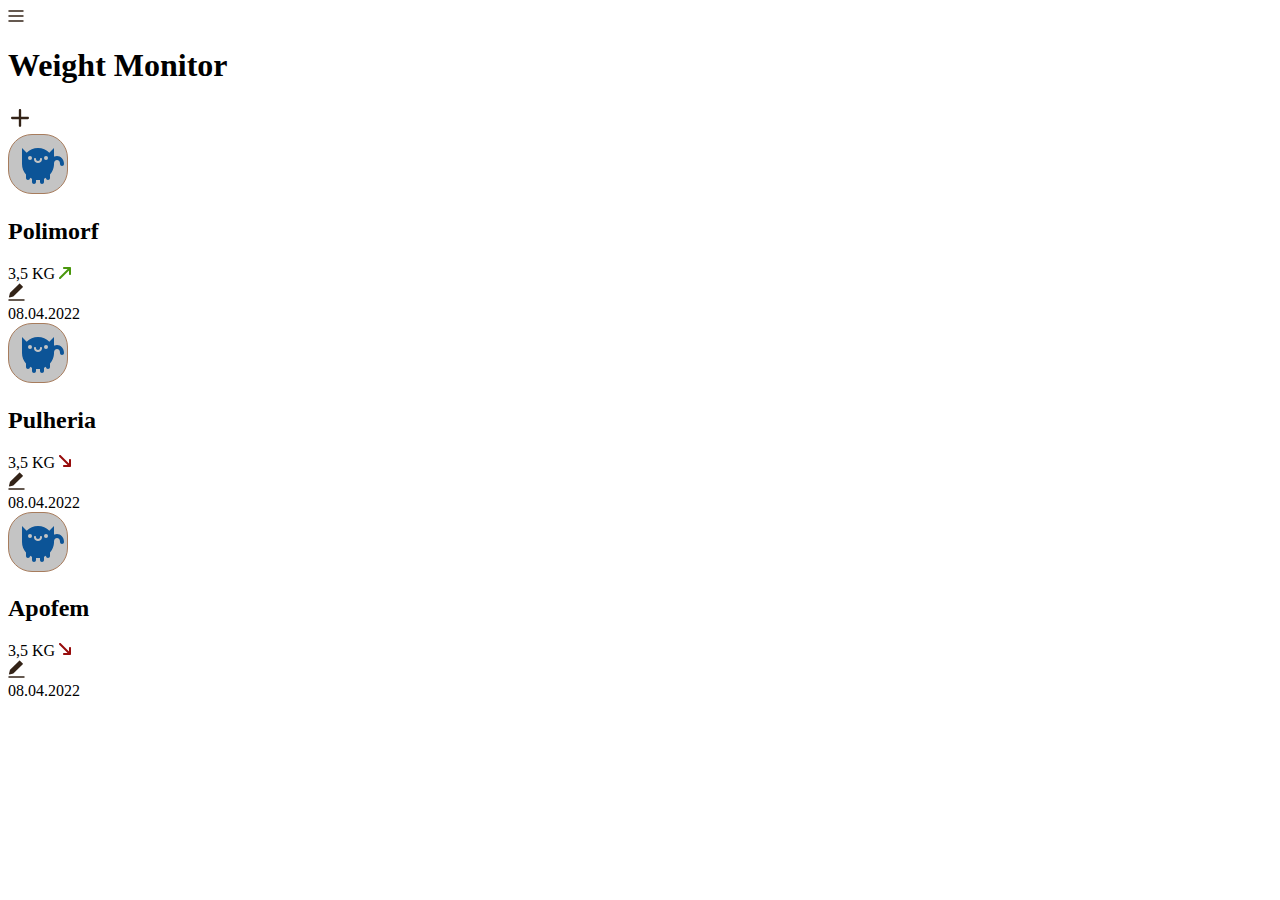
==== index.html @ dd125ac2 "Add files via upload" ====
<!doctype html>
<html lang="en">
<head>
    <meta charset="UTF-8">
    <meta name="viewport"
          content="width=device-width, user-scalable=no, initial-scale=1.0, maximum-scale=1.0, minimum-scale=1.0">
    <meta http-equiv="X-UA-Compatible" content="ie=edge">
    <link href="public/styles/normalize.css" rel="stylesheet" type="text/css">
    <link href="public/styles/style.css" rel="stylesheet" type="text/css">
    <link rel="preconnect" href="https://fonts.googleapis.com">
    <link rel="preconnect" href="https://fonts.gstatic.com" crossorigin>
    <link href="https://fonts.googleapis.com/css2?family=Roboto:wght@100;300;400;500&display=swap" rel="stylesheet">
    <title>Entilies</title>
</head>
<body>
<div class="content">
<header class="list">
    <svg width="16" height="12" viewBox="0 0 16 12" fill="none" xmlns="http://www.w3.org/2000/svg">
        <path fill-rule="evenodd" clip-rule="evenodd"
              d="M15.75 6C15.75 5.58579 15.4142 5.25 15 5.25H1C0.585786 5.25 0.25 5.58579 0.25 6C0.25 6.41421 0.585786 6.75 1 6.75H15C15.4142 6.75 15.75 6.41421 15.75 6Z"
              fill="#332317"/>
        <path fill-rule="evenodd" clip-rule="evenodd"
              d="M15.75 1C15.75 0.585786 15.4142 0.25 15 0.25H1C0.585786 0.25 0.25 0.585786 0.25 1C0.25 1.41421 0.585786 1.75 1 1.75H15C15.4142 1.75 15.75 1.41421 15.75 1Z"
              fill="#332317"/>
        <path fill-rule="evenodd" clip-rule="evenodd"
              d="M15.75 11C15.75 10.5858 15.4142 10.25 15 10.25H1C0.585786 10.25 0.25 10.5858 0.25 11C0.25 11.4142 0.585786 11.75 1 11.75H15C15.4142 11.75 15.75 11.4142 15.75 11Z"
              fill="#332317"/>
    </svg>
    <h1 class="list__title">Weight Monitor</h1>
    <svg width="24" height="24" viewBox="0 0 24 24" fill="none" xmlns="http://www.w3.org/2000/svg">
        <path d="M13.1739 4.17391C13.1739 3.52558 12.6483 3 12 3C11.3517 3 10.8261 3.52558 10.8261 4.17391V10.8261H4.17391C3.52558 10.8261 3 11.3517 3 12C3 12.6483 3.52558 13.1739 4.17391 13.1739H10.8261V19.8261C10.8261 20.4744 11.3517 21 12 21C12.6483 21 13.1739 20.4744 13.1739 19.8261V13.1739H19.8261C20.4744 13.1739 21 12.6483 21 12C21 11.3517 20.4744 10.8261 19.8261 10.8261H13.1739V4.17391Z"
              fill="#332317"/>
    </svg>
</header>
<main>


    <section class="entilies">

        <svg width="60" height="60" viewBox="0 0 60 60" fill="none"
             xmlns="http://www.w3.org/2000/svg">
            <rect x="0.5" y="0.5" width="59" height="59" rx="23.5" fill="#C4C4C4" stroke="#A77C5D"/>
            <path fill-rule="evenodd" clip-rule="evenodd"
                  d="M47.0216 26.8679C46.4827 27.4427 46 28.4282 46 30C46 31.1046 45.1046 32 44 32C42.8954 32 42 31.1046 42 30C42 27.5719 42.7673 25.5573 44.1034 24.1321C45.43 22.7171 47.2134 22 49 22C50.7866 22 52.57 22.7172 53.8966 24.1321C55.2327 25.5573 56 27.5719 56 30.0001C56 31.1046 55.1046 32.0001 54 32.0001C52.8954 32.0001 52 31.1046 52 30.0001C52 28.4282 51.5173 27.4427 50.9784 26.8679C50.43 26.2829 49.7134 26 49 26C48.2866 26 47.57 26.2829 47.0216 26.8679Z"
                  fill="#0C5497"/>
            <path fill-rule="evenodd" clip-rule="evenodd"
                  d="M42 40.5833C44.4895 37.7628 46 34.0578 46 30V14L41.3137 18.6863C38.4183 15.7909 34.4183 14 30 14C25.5817 14 21.5817 15.7909 18.6863 18.6863L14 14V30C14 34.0578 15.5105 37.7628 18 40.5833V44C18 45.1046 18.8954 46 20 46C21.1046 46 22 45.1046 22 44V43.8595C22.64 44.2297 23.308 44.5568 24 44.837V48C24 49.1046 24.8954 50 26 50C27.1046 50 28 49.1046 28 48V45.8762C28.6552 45.9579 29.3227 46 30 46C30.6773 46 31.3448 45.9579 32 45.8762V48C32 49.1046 32.8954 50 34 50C35.1046 50 36 49.1046 36 48V44.837C36.692 44.5568 37.36 44.2297 38 43.8595V44C38 45.1046 38.8954 46 40 46C41.1046 46 42 45.1046 42 44V40.5833Z"
                  fill="#0C5497"/>
            <circle cx="22" cy="24" r="2" fill="#C4C4C4"/>
            <circle cx="38" cy="24" r="2" fill="#C4C4C4"/>
            <path fill-rule="evenodd" clip-rule="evenodd"
                  d="M33 24C32.4477 24 32 24.4477 32 25C32 25.7286 31.7367 26.2016 31.3981 26.5026C31.0412 26.8199 30.5369 27 30 27C29.4631 27 28.9588 26.8199 28.6019 26.5026C28.2633 26.2016 28 25.7286 28 25C28 24.4477 27.5523 24 27 24C26.4477 24 26 24.4477 26 25C26 26.2714 26.4867 27.2984 27.2731 27.9974C28.0412 28.6801 29.0369 29 30 29C30.9631 29 31.9588 28.6801 32.7269 27.9974C33.5133 27.2984 34 26.2714 34 25C34 24.4477 33.5523 24 33 24Z"
                  fill="#C4C4C4"/>
        </svg>
        <div class="entilies__name">
            <h2 class="entilies__name-title">Polimorf</h2>
            <span class=entilies__name-weight">3,5 KG
  <svg width="13" height="13" viewBox="0 0 13 13" fill="none" xmlns="http://www.w3.org/2000/svg">
<path d="M11.9258 1.6142C11.8243 1.36985 11.6301 1.17568 11.3858 1.0742C11.2656 1.02296 11.1365 0.995782 11.0058 0.994202H5.0058C4.74058 0.994202 4.48623 1.09956 4.29869 1.2871C4.11116 1.47463 4.0058 1.72899 4.0058 1.9942C4.0058 2.25942 4.11116 2.51377 4.29869 2.70131C4.48623 2.88884 4.74058 2.9942 5.0058 2.9942H8.5958L0.295798 11.2842C0.20207 11.3772 0.127676 11.4878 0.0769072 11.6096C0.0261385 11.7315 0 11.8622 0 11.9942C0 12.1262 0.0261385 12.2569 0.0769072 12.3788C0.127676 12.5006 0.20207 12.6112 0.295798 12.7042C0.388761 12.7979 0.499362 12.8723 0.621222 12.9231C0.743081 12.9739 0.873786 13 1.0058 13C1.13781 13 1.26852 12.9739 1.39038 12.9231C1.51223 12.8723 1.62284 12.7979 1.7158 12.7042L10.0058 4.4042V7.9942C10.0058 8.25942 10.1112 8.51377 10.2987 8.70131C10.4862 8.88885 10.7406 8.9942 11.0058 8.9942C11.271 8.9942 11.5254 8.88885 11.7129 8.70131C11.9004 8.51377 12.0058 8.25942 12.0058 7.9942V1.9942C12.0042 1.86352 11.977 1.73442 11.9258 1.6142Z"
      fill="#49970C"/>
</svg>

    </span>
        </div>
        <div class="entilies__activit">
            <svg class="entilies__activit-pen" width="17" height="18" viewBox="0 0 17 18" fill="none"
                 xmlns="http://www.w3.org/2000/svg">
                <path d="M11.6066 0.5C11.7392 0.5 11.8664 0.552678 11.9602 0.646447L14.7886 3.47487C14.9838 3.67014 14.9838 3.98672 14.7886 4.18198L5.59619 13.3744C5.53337 13.4372 5.45495 13.4821 5.369 13.5046L1.54057 14.5046C1.36883 14.5494 1.18617 14.4999 1.06066 14.3744C0.93514 14.2489 0.885581 14.0662 0.930441 13.8945L1.93044 10.066C1.95289 9.98007 1.99784 9.90165 2.06066 9.83883L11.253 0.646447C11.3468 0.552678 11.474 0.5 11.6066 0.5Z"
                      fill="#332317"/>
                <path d="M1 16.25C0.585786 16.25 0.25 16.5858 0.25 17C0.25 17.4142 0.585786 17.75 1 17.75H16C16.4142 17.75 16.75 17.4142 16.75 17C16.75 16.5858 16.4142 16.25 16 16.25H1Z"
                      fill="#332317"/>
            </svg>

            <div class="entilies__aectivit-date">08.04.2022</div>

        </div>
    </section>







    <section class="entilies">

        <svg width="60" height="60" viewBox="0 0 60 60" fill="none"
             xmlns="http://www.w3.org/2000/svg">
            <rect x="0.5" y="0.5" width="59" height="59" rx="23.5" fill="#C4C4C4" stroke="#A77C5D"/>
            <path class="catimg_Pulheria" fill-rule="evenodd" clip-rule="evenodd"
                  d="M47.0216 26.8679C46.4827 27.4427 46 28.4282 46 30C46 31.1046 45.1046 32 44 32C42.8954 32 42 31.1046 42 30C42 27.5719 42.7673 25.5573 44.1034 24.1321C45.43 22.7171 47.2134 22 49 22C50.7866 22 52.57 22.7172 53.8966 24.1321C55.2327 25.5573 56 27.5719 56 30.0001C56 31.1046 55.1046 32.0001 54 32.0001C52.8954 32.0001 52 31.1046 52 30.0001C52 28.4282 51.5173 27.4427 50.9784 26.8679C50.43 26.2829 49.7134 26 49 26C48.2866 26 47.57 26.2829 47.0216 26.8679Z"
                  fill="#0C5497"/>
            <path class="catimg_Pulheria" fill-rule="evenodd" clip-rule="evenodd"
                  d="M42 40.5833C44.4895 37.7628 46 34.0578 46 30V14L41.3137 18.6863C38.4183 15.7909 34.4183 14 30 14C25.5817 14 21.5817 15.7909 18.6863 18.6863L14 14V30C14 34.0578 15.5105 37.7628 18 40.5833V44C18 45.1046 18.8954 46 20 46C21.1046 46 22 45.1046 22 44V43.8595C22.64 44.2297 23.308 44.5568 24 44.837V48C24 49.1046 24.8954 50 26 50C27.1046 50 28 49.1046 28 48V45.8762C28.6552 45.9579 29.3227 46 30 46C30.6773 46 31.3448 45.9579 32 45.8762V48C32 49.1046 32.8954 50 34 50C35.1046 50 36 49.1046 36 48V44.837C36.692 44.5568 37.36 44.2297 38 43.8595V44C38 45.1046 38.8954 46 40 46C41.1046 46 42 45.1046 42 44V40.5833Z"
                  fill="#0C5497"/>
            <circle cx="22" cy="24" r="2" fill="#C4C4C4"/>
            <circle cx="38" cy="24" r="2" fill="#C4C4C4"/>
            <path fill-rule="evenodd" clip-rule="evenodd"
                  d="M33 24C32.4477 24 32 24.4477 32 25C32 25.7286 31.7367 26.2016 31.3981 26.5026C31.0412 26.8199 30.5369 27 30 27C29.4631 27 28.9588 26.8199 28.6019 26.5026C28.2633 26.2016 28 25.7286 28 25C28 24.4477 27.5523 24 27 24C26.4477 24 26 24.4477 26 25C26 26.2714 26.4867 27.2984 27.2731 27.9974C28.0412 28.6801 29.0369 29 30 29C30.9631 29 31.9588 28.6801 32.7269 27.9974C33.5133 27.2984 34 26.2714 34 25C34 24.4477 33.5523 24 33 24Z"
                  fill="#C4C4C4"/>
        </svg>
        <div class="entilies__name">
            <h2 class="entilies__name-title">Pulheria</h2>
            <span class=entilies__name-weight">3,5 KG
  <svg width="13" height="13" viewBox="0 0 13 13" fill="none" xmlns="http://www.w3.org/2000/svg">
<path d="M11.3858 11.9258C11.6301 11.8243 11.8243 11.6301 11.9258 11.3858C11.977 11.2656 12.0042 11.1365 12.0058 11.0058V5.0058C12.0058 4.74058 11.9004 4.48623 11.7129 4.29869C11.5254 4.11116 11.271 4.0058 11.0058 4.0058C10.7406 4.0058 10.4862 4.11116 10.2987 4.29869C10.1112 4.48623 10.0058 4.74058 10.0058 5.0058V8.5958L1.7158 0.295798C1.62283 0.20207 1.51223 0.127676 1.39038 0.0769072C1.26852 0.0261385 1.13781 0 1.0058 0C0.873787 0 0.743081 0.0261385 0.621222 0.0769072C0.499362 0.127676 0.388762 0.20207 0.295799 0.295798C0.202071 0.388761 0.127675 0.499362 0.0769062 0.621222C0.0261374 0.743081 0 0.873786 0 1.0058C0 1.13781 0.0261374 1.26852 0.0769062 1.39038C0.127675 1.51223 0.202071 1.62284 0.295799 1.7158L8.5958 10.0058H5.0058C4.74058 10.0058 4.48623 10.1112 4.29869 10.2987C4.11115 10.4862 4.0058 10.7406 4.0058 11.0058C4.0058 11.271 4.11115 11.5254 4.29869 11.7129C4.48623 11.9004 4.74058 12.0058 5.0058 12.0058H11.0058C11.1365 12.0042 11.2656 11.977 11.3858 11.9258Z"
      fill="#970C0C"/>
</svg>
    </span>
        </div>
        <div class="entilies__activit">
            <svg class="entilies__activit-pen" width="17" height="18" viewBox="0 0 17 18" fill="var(--cat1-color)"
                 xmlns="http://www.w3.org/2000/svg">
                <path d="M11.6066 0.5C11.7392 0.5 11.8664 0.552678 11.9602 0.646447L14.7886 3.47487C14.9838 3.67014 14.9838 3.98672 14.7886 4.18198L5.59619 13.3744C5.53337 13.4372 5.45495 13.4821 5.369 13.5046L1.54057 14.5046C1.36883 14.5494 1.18617 14.4999 1.06066 14.3744C0.93514 14.2489 0.885581 14.0662 0.930441 13.8945L1.93044 10.066C1.95289 9.98007 1.99784 9.90165 2.06066 9.83883L11.253 0.646447C11.3468 0.552678 11.474 0.5 11.6066 0.5Z"
                      fill="#332317"/>
                <path d="M1 16.25C0.585786 16.25 0.25 16.5858 0.25 17C0.25 17.4142 0.585786 17.75 1 17.75H16C16.4142 17.75 16.75 17.4142 16.75 17C16.75 16.5858 16.4142 16.25 16 16.25H1Z"
                      fill="#332317"/>
            </svg>

            <div class="entilies__aectivit-date">08.04.2022</div>

        </div>
    </section>
    <section class="entilies">

        <svg width="60" height="60" viewBox="0 0 60 60" fill="none"
             xmlns="http://www.w3.org/2000/svg">
            <rect x="0.5" y="0.5" width="59" height="59" rx="23.5" fill="#C4C4C4" stroke="#A77C5D"/>
            <path class="catimg_Apofem" fill-rule="evenodd" clip-rule="evenodd"
                  d="M47.0216 26.8679C46.4827 27.4427 46 28.4282 46 30C46 31.1046 45.1046 32 44 32C42.8954 32 42 31.1046 42 30C42 27.5719 42.7673 25.5573 44.1034 24.1321C45.43 22.7171 47.2134 22 49 22C50.7866 22 52.57 22.7172 53.8966 24.1321C55.2327 25.5573 56 27.5719 56 30.0001C56 31.1046 55.1046 32.0001 54 32.0001C52.8954 32.0001 52 31.1046 52 30.0001C52 28.4282 51.5173 27.4427 50.9784 26.8679C50.43 26.2829 49.7134 26 49 26C48.2866 26 47.57 26.2829 47.0216 26.8679Z"
                  fill="#0C5497"/>
            <path class="catimg_Apofem" fill-rule="evenodd" clip-rule="evenodd"
                  d="M42 40.5833C44.4895 37.7628 46 34.0578 46 30V14L41.3137 18.6863C38.4183 15.7909 34.4183 14 30 14C25.5817 14 21.5817 15.7909 18.6863 18.6863L14 14V30C14 34.0578 15.5105 37.7628 18 40.5833V44C18 45.1046 18.8954 46 20 46C21.1046 46 22 45.1046 22 44V43.8595C22.64 44.2297 23.308 44.5568 24 44.837V48C24 49.1046 24.8954 50 26 50C27.1046 50 28 49.1046 28 48V45.8762C28.6552 45.9579 29.3227 46 30 46C30.6773 46 31.3448 45.9579 32 45.8762V48C32 49.1046 32.8954 50 34 50C35.1046 50 36 49.1046 36 48V44.837C36.692 44.5568 37.36 44.2297 38 43.8595V44C38 45.1046 38.8954 46 40 46C41.1046 46 42 45.1046 42 44V40.5833Z"
                  fill="#0C5497"/>
            <circle cx="22" cy="24" r="2" fill="#C4C4C4"/>
            <circle cx="38" cy="24" r="2" fill="#C4C4C4"/>
            <path fill-rule="evenodd" clip-rule="evenodd"
                  d="M33 24C32.4477 24 32 24.4477 32 25C32 25.7286 31.7367 26.2016 31.3981 26.5026C31.0412 26.8199 30.5369 27 30 27C29.4631 27 28.9588 26.8199 28.6019 26.5026C28.2633 26.2016 28 25.7286 28 25C28 24.4477 27.5523 24 27 24C26.4477 24 26 24.4477 26 25C26 26.2714 26.4867 27.2984 27.2731 27.9974C28.0412 28.6801 29.0369 29 30 29C30.9631 29 31.9588 28.6801 32.7269 27.9974C33.5133 27.2984 34 26.2714 34 25C34 24.4477 33.5523 24 33 24Z"
                  fill="#C4C4C4"/>
        </svg>
        <div class="entilies__name">
            <h2 class="entilies__name-title">Apofem</h2>
            <span class=entilies__name-weight">3,5 KG
<svg width="13" height="13" viewBox="0 0 13 13" fill="none" xmlns="http://www.w3.org/2000/svg">
<path d="M11.3858 11.9258C11.6301 11.8243 11.8243 11.6301 11.9258 11.3858C11.977 11.2656 12.0042 11.1365 12.0058 11.0058V5.0058C12.0058 4.74058 11.9004 4.48623 11.7129 4.29869C11.5254 4.11116 11.271 4.0058 11.0058 4.0058C10.7406 4.0058 10.4862 4.11116 10.2987 4.29869C10.1112 4.48623 10.0058 4.74058 10.0058 5.0058V8.5958L1.7158 0.295798C1.62283 0.20207 1.51223 0.127676 1.39038 0.0769072C1.26852 0.0261385 1.13781 0 1.0058 0C0.873787 0 0.743081 0.0261385 0.621222 0.0769072C0.499362 0.127676 0.388762 0.20207 0.295799 0.295798C0.202071 0.388761 0.127675 0.499362 0.0769062 0.621222C0.0261374 0.743081 0 0.873786 0 1.0058C0 1.13781 0.0261374 1.26852 0.0769062 1.39038C0.127675 1.51223 0.202071 1.62284 0.295799 1.7158L8.5958 10.0058H5.0058C4.74058 10.0058 4.48623 10.1112 4.29869 10.2987C4.11115 10.4862 4.0058 10.7406 4.0058 11.0058C4.0058 11.271 4.11115 11.5254 4.29869 11.7129C4.48623 11.9004 4.74058 12.0058 5.0058 12.0058H11.0058C11.1365 12.0042 11.2656 11.977 11.3858 11.9258Z"
      fill="#970C0C"/>
</svg>


    </span>
        </div>
        <div class="entilies__activit">
            <svg class="entilies__activit-pen" width="17" height="18" viewBox="0 0 17 18" fill="none"
                 xmlns="http://www.w3.org/2000/svg">
                <path d="M11.6066 0.5C11.7392 0.5 11.8664 0.552678 11.9602 0.646447L14.7886 3.47487C14.9838 3.67014 14.9838 3.98672 14.7886 4.18198L5.59619 13.3744C5.53337 13.4372 5.45495 13.4821 5.369 13.5046L1.54057 14.5046C1.36883 14.5494 1.18617 14.4999 1.06066 14.3744C0.93514 14.2489 0.885581 14.0662 0.930441 13.8945L1.93044 10.066C1.95289 9.98007 1.99784 9.90165 2.06066 9.83883L11.253 0.646447C11.3468 0.552678 11.474 0.5 11.6066 0.5Z"
                      fill="#332317"/>
                <path d="M1 16.25C0.585786 16.25 0.25 16.5858 0.25 17C0.25 17.4142 0.585786 17.75 1 17.75H16C16.4142 17.75 16.75 17.4142 16.75 17C16.75 16.5858 16.4142 16.25 16 16.25H1Z"
                      fill="#332317"/>
            </svg>

            <div class="entilies__aectivit-date">08.04.2022</div>

        </div>
    </section>
</main>
</div>
</body>
</html>
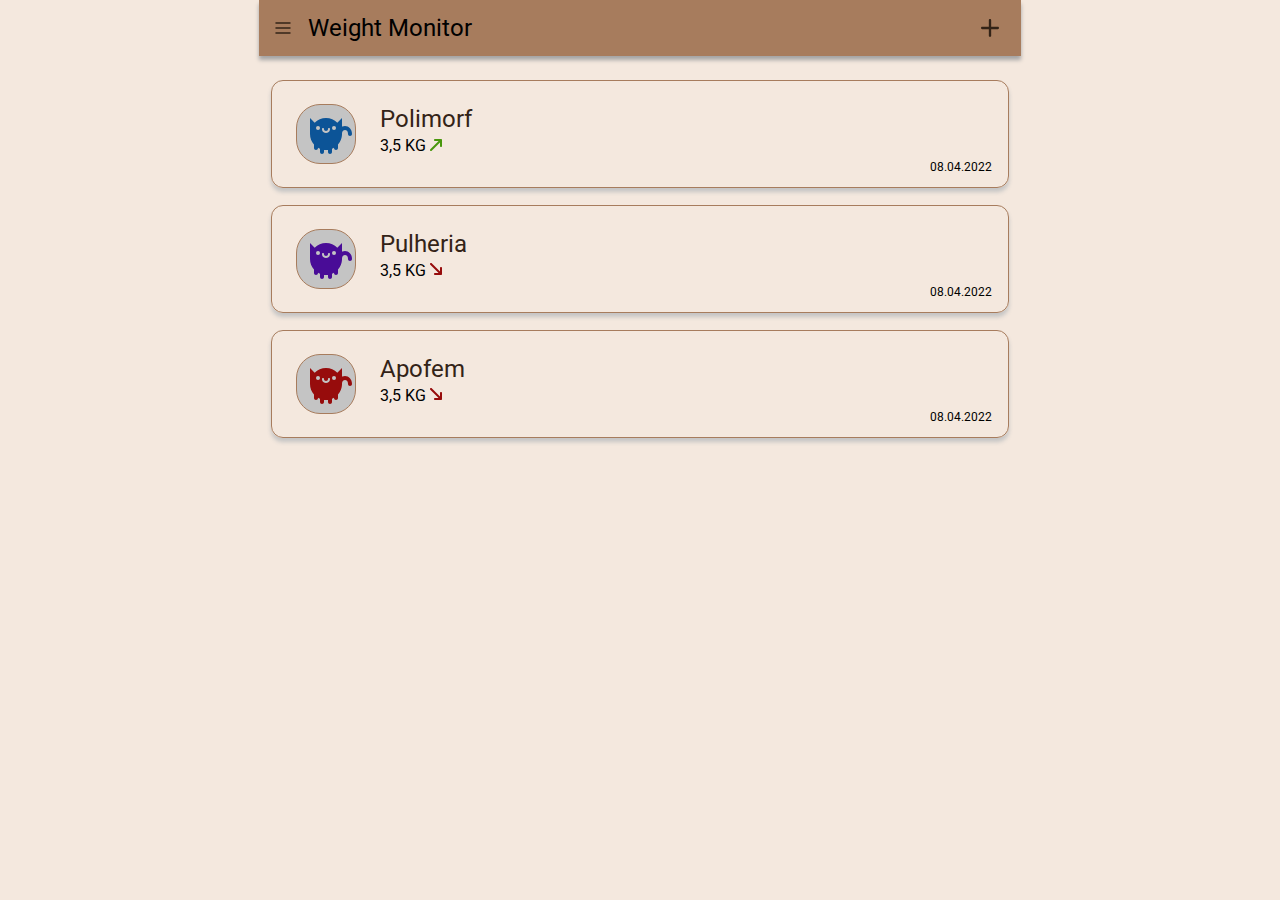
==== commit 265ba97f: "add style" ====
--- a/index.html
+++ b/index.html
@@ -3,144 +3,139 @@
 <head>
     <meta charset="UTF-8">
     <meta name="viewport"
-          content="width=device-width, user-scalable=no, initial-scale=1.0, maximum-scale=1.0, minimum-scale=1.0">
+          content="width=device-width, user-scalable=yes, initial-scale=1.0, maximum-scale=1.0, minimum-scale=1.0">
     <meta http-equiv="X-UA-Compatible" content="ie=edge">
     <link href="public/styles/normalize.css" rel="stylesheet" type="text/css">
     <link href="public/styles/style.css" rel="stylesheet" type="text/css">
     <link rel="preconnect" href="https://fonts.googleapis.com">
     <link rel="preconnect" href="https://fonts.gstatic.com" crossorigin>
     <link href="https://fonts.googleapis.com/css2?family=Roboto:wght@100;300;400;500&display=swap" rel="stylesheet">
-    <title>Entilies</title>
+    <title>Entities</title>
 </head>
 <body>
-<div class="content">
-<header class="list">
-    <svg width="16" height="12" viewBox="0 0 16 12" fill="none" xmlns="http://www.w3.org/2000/svg">
-        <path fill-rule="evenodd" clip-rule="evenodd"
-              d="M15.75 6C15.75 5.58579 15.4142 5.25 15 5.25H1C0.585786 5.25 0.25 5.58579 0.25 6C0.25 6.41421 0.585786 6.75 1 6.75H15C15.4142 6.75 15.75 6.41421 15.75 6Z"
-              fill="#332317"/>
-        <path fill-rule="evenodd" clip-rule="evenodd"
-              d="M15.75 1C15.75 0.585786 15.4142 0.25 15 0.25H1C0.585786 0.25 0.25 0.585786 0.25 1C0.25 1.41421 0.585786 1.75 1 1.75H15C15.4142 1.75 15.75 1.41421 15.75 1Z"
-              fill="#332317"/>
-        <path fill-rule="evenodd" clip-rule="evenodd"
-              d="M15.75 11C15.75 10.5858 15.4142 10.25 15 10.25H1C0.585786 10.25 0.25 10.5858 0.25 11C0.25 11.4142 0.585786 11.75 1 11.75H15C15.4142 11.75 15.75 11.4142 15.75 11Z"
-              fill="#332317"/>
-    </svg>
-    <h1 class="list__title">Weight Monitor</h1>
-    <svg width="24" height="24" viewBox="0 0 24 24" fill="none" xmlns="http://www.w3.org/2000/svg">
+<header class="interface container">
+    <div class="interface__left">
+        <svg width="16" height="12" viewBox="0 0 16 12" fill="none" xmlns="http://www.w3.org/2000/svg">
+            <path fill-rule="evenodd" clip-rule="evenodd"
+                  d="M15.75 6C15.75 5.58579 15.4142 5.25 15 5.25H1C0.585786 5.25 0.25 5.58579 0.25 6C0.25 6.41421 0.585786 6.75 1 6.75H15C15.4142 6.75 15.75 6.41421 15.75 6Z"
+                  fill="#332317"/>
+            <path fill-rule="evenodd" clip-rule="evenodd"
+                  d="M15.75 1C15.75 0.585786 15.4142 0.25 15 0.25H1C0.585786 0.25 0.25 0.585786 0.25 1C0.25 1.41421 0.585786 1.75 1 1.75H15C15.4142 1.75 15.75 1.41421 15.75 1Z"
+                  fill="#332317"/>
+            <path fill-rule="evenodd" clip-rule="evenodd"
+                  d="M15.75 11C15.75 10.5858 15.4142 10.25 15 10.25H1C0.585786 10.25 0.25 10.5858 0.25 11C0.25 11.4142 0.585786 11.75 1 11.75H15C15.4142 11.75 15.75 11.4142 15.75 11Z"
+                  fill="#332317"/>
+        </svg>
+        <h1 class="interface__title">Weight Monitor</h1>
+    </div>
+    <svg class="interface__right" width="24" height="24" viewBox="0 0 24 24" fill="none"
+         xmlns="http://www.w3.org/2000/svg">
         <path d="M13.1739 4.17391C13.1739 3.52558 12.6483 3 12 3C11.3517 3 10.8261 3.52558 10.8261 4.17391V10.8261H4.17391C3.52558 10.8261 3 11.3517 3 12C3 12.6483 3.52558 13.1739 4.17391 13.1739H10.8261V19.8261C10.8261 20.4744 11.3517 21 12 21C12.6483 21 13.1739 20.4744 13.1739 19.8261V13.1739H19.8261C20.4744 13.1739 21 12.6483 21 12C21 11.3517 20.4744 10.8261 19.8261 10.8261H13.1739V4.17391Z"
               fill="#332317"/>
     </svg>
 </header>
-<main>
-
-
-    <section class="entilies">
-
-        <svg width="60" height="60" viewBox="0 0 60 60" fill="none"
-             xmlns="http://www.w3.org/2000/svg">
-            <rect x="0.5" y="0.5" width="59" height="59" rx="23.5" fill="#C4C4C4" stroke="#A77C5D"/>
-            <path fill-rule="evenodd" clip-rule="evenodd"
-                  d="M47.0216 26.8679C46.4827 27.4427 46 28.4282 46 30C46 31.1046 45.1046 32 44 32C42.8954 32 42 31.1046 42 30C42 27.5719 42.7673 25.5573 44.1034 24.1321C45.43 22.7171 47.2134 22 49 22C50.7866 22 52.57 22.7172 53.8966 24.1321C55.2327 25.5573 56 27.5719 56 30.0001C56 31.1046 55.1046 32.0001 54 32.0001C52.8954 32.0001 52 31.1046 52 30.0001C52 28.4282 51.5173 27.4427 50.9784 26.8679C50.43 26.2829 49.7134 26 49 26C48.2866 26 47.57 26.2829 47.0216 26.8679Z"
-                  fill="#0C5497"/>
-            <path fill-rule="evenodd" clip-rule="evenodd"
-                  d="M42 40.5833C44.4895 37.7628 46 34.0578 46 30V14L41.3137 18.6863C38.4183 15.7909 34.4183 14 30 14C25.5817 14 21.5817 15.7909 18.6863 18.6863L14 14V30C14 34.0578 15.5105 37.7628 18 40.5833V44C18 45.1046 18.8954 46 20 46C21.1046 46 22 45.1046 22 44V43.8595C22.64 44.2297 23.308 44.5568 24 44.837V48C24 49.1046 24.8954 50 26 50C27.1046 50 28 49.1046 28 48V45.8762C28.6552 45.9579 29.3227 46 30 46C30.6773 46 31.3448 45.9579 32 45.8762V48C32 49.1046 32.8954 50 34 50C35.1046 50 36 49.1046 36 48V44.837C36.692 44.5568 37.36 44.2297 38 43.8595V44C38 45.1046 38.8954 46 40 46C41.1046 46 42 45.1046 42 44V40.5833Z"
-                  fill="#0C5497"/>
-            <circle cx="22" cy="24" r="2" fill="#C4C4C4"/>
-            <circle cx="38" cy="24" r="2" fill="#C4C4C4"/>
-            <path fill-rule="evenodd" clip-rule="evenodd"
-                  d="M33 24C32.4477 24 32 24.4477 32 25C32 25.7286 31.7367 26.2016 31.3981 26.5026C31.0412 26.8199 30.5369 27 30 27C29.4631 27 28.9588 26.8199 28.6019 26.5026C28.2633 26.2016 28 25.7286 28 25C28 24.4477 27.5523 24 27 24C26.4477 24 26 24.4477 26 25C26 26.2714 26.4867 27.2984 27.2731 27.9974C28.0412 28.6801 29.0369 29 30 29C30.9631 29 31.9588 28.6801 32.7269 27.9974C33.5133 27.2984 34 26.2714 34 25C34 24.4477 33.5523 24 33 24Z"
-                  fill="#C4C4C4"/>
-        </svg>
-        <div class="entilies__name">
-            <h2 class="entilies__name-title">Polimorf</h2>
-            <span class=entilies__name-weight">3,5 KG
+<main class="container">
+    <div class="content">
+        <section class="animal">
+            <div class="animal__left">
+                <svg width="60" height="60" viewBox="0 0 60 60" fill="none"
+                     xmlns="http://www.w3.org/2000/svg">
+                    <rect x="0.5" y="0.5" width="59" height="59" rx="23.5" fill="#C4C4C4" stroke="#A77C5D"/>
+                    <path fill-rule="evenodd" clip-rule="evenodd"
+                          d="M47.0216 26.8679C46.4827 27.4427 46 28.4282 46 30C46 31.1046 45.1046 32 44 32C42.8954 32 42 31.1046 42 30C42 27.5719 42.7673 25.5573 44.1034 24.1321C45.43 22.7171 47.2134 22 49 22C50.7866 22 52.57 22.7172 53.8966 24.1321C55.2327 25.5573 56 27.5719 56 30.0001C56 31.1046 55.1046 32.0001 54 32.0001C52.8954 32.0001 52 31.1046 52 30.0001C52 28.4282 51.5173 27.4427 50.9784 26.8679C50.43 26.2829 49.7134 26 49 26C48.2866 26 47.57 26.2829 47.0216 26.8679Z"
+                          fill="#0C5497"/>
+                    <path fill-rule="evenodd" clip-rule="evenodd"
+                          d="M42 40.5833C44.4895 37.7628 46 34.0578 46 30V14L41.3137 18.6863C38.4183 15.7909 34.4183 14 30 14C25.5817 14 21.5817 15.7909 18.6863 18.6863L14 14V30C14 34.0578 15.5105 37.7628 18 40.5833V44C18 45.1046 18.8954 46 20 46C21.1046 46 22 45.1046 22 44V43.8595C22.64 44.2297 23.308 44.5568 24 44.837V48C24 49.1046 24.8954 50 26 50C27.1046 50 28 49.1046 28 48V45.8762C28.6552 45.9579 29.3227 46 30 46C30.6773 46 31.3448 45.9579 32 45.8762V48C32 49.1046 32.8954 50 34 50C35.1046 50 36 49.1046 36 48V44.837C36.692 44.5568 37.36 44.2297 38 43.8595V44C38 45.1046 38.8954 46 40 46C41.1046 46 42 45.1046 42 44V40.5833Z"
+                          fill="#0C5497"/>
+                    <circle cx="22" cy="24" r="2" fill="#C4C4C4"/>
+                    <circle cx="38" cy="24" r="2" fill="#C4C4C4"/>
+                    <path fill-rule="evenodd" clip-rule="evenodd"
+                          d="M33 24C32.4477 24 32 24.4477 32 25C32 25.7286 31.7367 26.2016 31.3981 26.5026C31.0412 26.8199 30.5369 27 30 27C29.4631 27 28.9588 26.8199 28.6019 26.5026C28.2633 26.2016 28 25.7286 28 25C28 24.4477 27.5523 24 27 24C26.4477 24 26 24.4477 26 25C26 26.2714 26.4867 27.2984 27.2731 27.9974C28.0412 28.6801 29.0369 29 30 29C30.9631 29 31.9588 28.6801 32.7269 27.9974C33.5133 27.2984 34 26.2714 34 25C34 24.4477 33.5523 24 33 24Z"
+                          fill="#C4C4C4"/>
+                </svg>
+                <div class="cat">
+                    <h2 class="cat__name">Polimorf</h2>
+                    <span class="cat__weight">3,5 KG
   <svg width="13" height="13" viewBox="0 0 13 13" fill="none" xmlns="http://www.w3.org/2000/svg">
 <path d="M11.9258 1.6142C11.8243 1.36985 11.6301 1.17568 11.3858 1.0742C11.2656 1.02296 11.1365 0.995782 11.0058 0.994202H5.0058C4.74058 0.994202 4.48623 1.09956 4.29869 1.2871C4.11116 1.47463 4.0058 1.72899 4.0058 1.9942C4.0058 2.25942 4.11116 2.51377 4.29869 2.70131C4.48623 2.88884 4.74058 2.9942 5.0058 2.9942H8.5958L0.295798 11.2842C0.20207 11.3772 0.127676 11.4878 0.0769072 11.6096C0.0261385 11.7315 0 11.8622 0 11.9942C0 12.1262 0.0261385 12.2569 0.0769072 12.3788C0.127676 12.5006 0.20207 12.6112 0.295798 12.7042C0.388761 12.7979 0.499362 12.8723 0.621222 12.9231C0.743081 12.9739 0.873786 13 1.0058 13C1.13781 13 1.26852 12.9739 1.39038 12.9231C1.51223 12.8723 1.62284 12.7979 1.7158 12.7042L10.0058 4.4042V7.9942C10.0058 8.25942 10.1112 8.51377 10.2987 8.70131C10.4862 8.88885 10.7406 8.9942 11.0058 8.9942C11.271 8.9942 11.5254 8.88885 11.7129 8.70131C11.9004 8.51377 12.0058 8.25942 12.0058 7.9942V1.9942C12.0042 1.86352 11.977 1.73442 11.9258 1.6142Z"
       fill="#49970C"/>
 </svg>
 
     </span>
-        </div>
-        <div class="entilies__activit">
-            <svg class="entilies__activit-pen" width="17" height="18" viewBox="0 0 17 18" fill="none"
-                 xmlns="http://www.w3.org/2000/svg">
-                <path d="M11.6066 0.5C11.7392 0.5 11.8664 0.552678 11.9602 0.646447L14.7886 3.47487C14.9838 3.67014 14.9838 3.98672 14.7886 4.18198L5.59619 13.3744C5.53337 13.4372 5.45495 13.4821 5.369 13.5046L1.54057 14.5046C1.36883 14.5494 1.18617 14.4999 1.06066 14.3744C0.93514 14.2489 0.885581 14.0662 0.930441 13.8945L1.93044 10.066C1.95289 9.98007 1.99784 9.90165 2.06066 9.83883L11.253 0.646447C11.3468 0.552678 11.474 0.5 11.6066 0.5Z"
-                      fill="#332317"/>
-                <path d="M1 16.25C0.585786 16.25 0.25 16.5858 0.25 17C0.25 17.4142 0.585786 17.75 1 17.75H16C16.4142 17.75 16.75 17.4142 16.75 17C16.75 16.5858 16.4142 16.25 16 16.25H1Z"
-                      fill="#332317"/>
-            </svg>
-
-            <div class="entilies__aectivit-date">08.04.2022</div>
-
-        </div>
-    </section>
-
-
-
-
-
-
-
-    <section class="entilies">
-
-        <svg width="60" height="60" viewBox="0 0 60 60" fill="none"
-             xmlns="http://www.w3.org/2000/svg">
-            <rect x="0.5" y="0.5" width="59" height="59" rx="23.5" fill="#C4C4C4" stroke="#A77C5D"/>
-            <path class="catimg_Pulheria" fill-rule="evenodd" clip-rule="evenodd"
-                  d="M47.0216 26.8679C46.4827 27.4427 46 28.4282 46 30C46 31.1046 45.1046 32 44 32C42.8954 32 42 31.1046 42 30C42 27.5719 42.7673 25.5573 44.1034 24.1321C45.43 22.7171 47.2134 22 49 22C50.7866 22 52.57 22.7172 53.8966 24.1321C55.2327 25.5573 56 27.5719 56 30.0001C56 31.1046 55.1046 32.0001 54 32.0001C52.8954 32.0001 52 31.1046 52 30.0001C52 28.4282 51.5173 27.4427 50.9784 26.8679C50.43 26.2829 49.7134 26 49 26C48.2866 26 47.57 26.2829 47.0216 26.8679Z"
-                  fill="#0C5497"/>
-            <path class="catimg_Pulheria" fill-rule="evenodd" clip-rule="evenodd"
-                  d="M42 40.5833C44.4895 37.7628 46 34.0578 46 30V14L41.3137 18.6863C38.4183 15.7909 34.4183 14 30 14C25.5817 14 21.5817 15.7909 18.6863 18.6863L14 14V30C14 34.0578 15.5105 37.7628 18 40.5833V44C18 45.1046 18.8954 46 20 46C21.1046 46 22 45.1046 22 44V43.8595C22.64 44.2297 23.308 44.5568 24 44.837V48C24 49.1046 24.8954 50 26 50C27.1046 50 28 49.1046 28 48V45.8762C28.6552 45.9579 29.3227 46 30 46C30.6773 46 31.3448 45.9579 32 45.8762V48C32 49.1046 32.8954 50 34 50C35.1046 50 36 49.1046 36 48V44.837C36.692 44.5568 37.36 44.2297 38 43.8595V44C38 45.1046 38.8954 46 40 46C41.1046 46 42 45.1046 42 44V40.5833Z"
-                  fill="#0C5497"/>
-            <circle cx="22" cy="24" r="2" fill="#C4C4C4"/>
-            <circle cx="38" cy="24" r="2" fill="#C4C4C4"/>
-            <path fill-rule="evenodd" clip-rule="evenodd"
-                  d="M33 24C32.4477 24 32 24.4477 32 25C32 25.7286 31.7367 26.2016 31.3981 26.5026C31.0412 26.8199 30.5369 27 30 27C29.4631 27 28.9588 26.8199 28.6019 26.5026C28.2633 26.2016 28 25.7286 28 25C28 24.4477 27.5523 24 27 24C26.4477 24 26 24.4477 26 25C26 26.2714 26.4867 27.2984 27.2731 27.9974C28.0412 28.6801 29.0369 29 30 29C30.9631 29 31.9588 28.6801 32.7269 27.9974C33.5133 27.2984 34 26.2714 34 25C34 24.4477 33.5523 24 33 24Z"
-                  fill="#C4C4C4"/>
-        </svg>
-        <div class="entilies__name">
-            <h2 class="entilies__name-title">Pulheria</h2>
-            <span class=entilies__name-weight">3,5 KG
+                </div>
+            </div>
+            <div class="animal__right">
+                <svg class="animal__right-pen" width="17" height="18" viewBox="0 0 17 18" fill="none"
+                     xmlns="http://www.w3.org/2000/svg">
+                    <path d="M11.6066 0.5C11.7392 0.5 11.8664 0.552678 11.9602 0.646447L14.7886 3.47487C14.9838 3.67014 14.9838 3.98672 14.7886 4.18198L5.59619 13.3744C5.53337 13.4372 5.45495 13.4821 5.369 13.5046L1.54057 14.5046C1.36883 14.5494 1.18617 14.4999 1.06066 14.3744C0.93514 14.2489 0.885581 14.0662 0.930441 13.8945L1.93044 10.066C1.95289 9.98007 1.99784 9.90165 2.06066 9.83883L11.253 0.646447C11.3468 0.552678 11.474 0.5 11.6066 0.5Z"
+                          fill="#332317"/>
+                    <path d="M1 16.25C0.585786 16.25 0.25 16.5858 0.25 17C0.25 17.4142 0.585786 17.75 1 17.75H16C16.4142 17.75 16.75 17.4142 16.75 17C16.75 16.5858 16.4142 16.25 16 16.25H1Z"
+                          fill="#332317"/>
+                </svg>
+                <div class="animal__right-date">08.04.2022</div>
+            </div>
+        </section>
+        <section class="animal">
+            <div class="animal__left">
+                <svg width="60" height="60" viewBox="0 0 60 60" fill="none"
+                     xmlns="http://www.w3.org/2000/svg">
+                    <rect x="0.5" y="0.5" width="59" height="59" rx="23.5" fill="#C4C4C4" stroke="#A77C5D"/>
+                    <path class="catimg_Pulheria" fill-rule="evenodd" clip-rule="evenodd"
+                          d="M47.0216 26.8679C46.4827 27.4427 46 28.4282 46 30C46 31.1046 45.1046 32 44 32C42.8954 32 42 31.1046 42 30C42 27.5719 42.7673 25.5573 44.1034 24.1321C45.43 22.7171 47.2134 22 49 22C50.7866 22 52.57 22.7172 53.8966 24.1321C55.2327 25.5573 56 27.5719 56 30.0001C56 31.1046 55.1046 32.0001 54 32.0001C52.8954 32.0001 52 31.1046 52 30.0001C52 28.4282 51.5173 27.4427 50.9784 26.8679C50.43 26.2829 49.7134 26 49 26C48.2866 26 47.57 26.2829 47.0216 26.8679Z"
+                          fill="#0C5497"/>
+                    <path class="catimg_Pulheria" fill-rule="evenodd" clip-rule="evenodd"
+                          d="M42 40.5833C44.4895 37.7628 46 34.0578 46 30V14L41.3137 18.6863C38.4183 15.7909 34.4183 14 30 14C25.5817 14 21.5817 15.7909 18.6863 18.6863L14 14V30C14 34.0578 15.5105 37.7628 18 40.5833V44C18 45.1046 18.8954 46 20 46C21.1046 46 22 45.1046 22 44V43.8595C22.64 44.2297 23.308 44.5568 24 44.837V48C24 49.1046 24.8954 50 26 50C27.1046 50 28 49.1046 28 48V45.8762C28.6552 45.9579 29.3227 46 30 46C30.6773 46 31.3448 45.9579 32 45.8762V48C32 49.1046 32.8954 50 34 50C35.1046 50 36 49.1046 36 48V44.837C36.692 44.5568 37.36 44.2297 38 43.8595V44C38 45.1046 38.8954 46 40 46C41.1046 46 42 45.1046 42 44V40.5833Z"
+                          fill="#0C5497"/>
+                    <circle cx="22" cy="24" r="2" fill="#C4C4C4"/>
+                    <circle cx="38" cy="24" r="2" fill="#C4C4C4"/>
+                    <path fill-rule="evenodd" clip-rule="evenodd"
+                          d="M33 24C32.4477 24 32 24.4477 32 25C32 25.7286 31.7367 26.2016 31.3981 26.5026C31.0412 26.8199 30.5369 27 30 27C29.4631 27 28.9588 26.8199 28.6019 26.5026C28.2633 26.2016 28 25.7286 28 25C28 24.4477 27.5523 24 27 24C26.4477 24 26 24.4477 26 25C26 26.2714 26.4867 27.2984 27.2731 27.9974C28.0412 28.6801 29.0369 29 30 29C30.9631 29 31.9588 28.6801 32.7269 27.9974C33.5133 27.2984 34 26.2714 34 25C34 24.4477 33.5523 24 33 24Z"
+                          fill="#C4C4C4"/>
+                </svg>
+                <div class="cat">
+                    <h2 class="cat__name">Pulheria</h2>
+                    <span class="cat__weight">3,5 KG
   <svg width="13" height="13" viewBox="0 0 13 13" fill="none" xmlns="http://www.w3.org/2000/svg">
 <path d="M11.3858 11.9258C11.6301 11.8243 11.8243 11.6301 11.9258 11.3858C11.977 11.2656 12.0042 11.1365 12.0058 11.0058V5.0058C12.0058 4.74058 11.9004 4.48623 11.7129 4.29869C11.5254 4.11116 11.271 4.0058 11.0058 4.0058C10.7406 4.0058 10.4862 4.11116 10.2987 4.29869C10.1112 4.48623 10.0058 4.74058 10.0058 5.0058V8.5958L1.7158 0.295798C1.62283 0.20207 1.51223 0.127676 1.39038 0.0769072C1.26852 0.0261385 1.13781 0 1.0058 0C0.873787 0 0.743081 0.0261385 0.621222 0.0769072C0.499362 0.127676 0.388762 0.20207 0.295799 0.295798C0.202071 0.388761 0.127675 0.499362 0.0769062 0.621222C0.0261374 0.743081 0 0.873786 0 1.0058C0 1.13781 0.0261374 1.26852 0.0769062 1.39038C0.127675 1.51223 0.202071 1.62284 0.295799 1.7158L8.5958 10.0058H5.0058C4.74058 10.0058 4.48623 10.1112 4.29869 10.2987C4.11115 10.4862 4.0058 10.7406 4.0058 11.0058C4.0058 11.271 4.11115 11.5254 4.29869 11.7129C4.48623 11.9004 4.74058 12.0058 5.0058 12.0058H11.0058C11.1365 12.0042 11.2656 11.977 11.3858 11.9258Z"
       fill="#970C0C"/>
 </svg>
     </span>
-        </div>
-        <div class="entilies__activit">
-            <svg class="entilies__activit-pen" width="17" height="18" viewBox="0 0 17 18" fill="var(--cat1-color)"
-                 xmlns="http://www.w3.org/2000/svg">
-                <path d="M11.6066 0.5C11.7392 0.5 11.8664 0.552678 11.9602 0.646447L14.7886 3.47487C14.9838 3.67014 14.9838 3.98672 14.7886 4.18198L5.59619 13.3744C5.53337 13.4372 5.45495 13.4821 5.369 13.5046L1.54057 14.5046C1.36883 14.5494 1.18617 14.4999 1.06066 14.3744C0.93514 14.2489 0.885581 14.0662 0.930441 13.8945L1.93044 10.066C1.95289 9.98007 1.99784 9.90165 2.06066 9.83883L11.253 0.646447C11.3468 0.552678 11.474 0.5 11.6066 0.5Z"
-                      fill="#332317"/>
-                <path d="M1 16.25C0.585786 16.25 0.25 16.5858 0.25 17C0.25 17.4142 0.585786 17.75 1 17.75H16C16.4142 17.75 16.75 17.4142 16.75 17C16.75 16.5858 16.4142 16.25 16 16.25H1Z"
-                      fill="#332317"/>
-            </svg>
+                </div>
+            </div>
+            <div class="animal__right">
+                <svg class="animal__right-pen" width="17" height="18" viewBox="0 0 17 18" fill="var(--cat1-color)"
+                     xmlns="http://www.w3.org/2000/svg">
+                    <path d="M11.6066 0.5C11.7392 0.5 11.8664 0.552678 11.9602 0.646447L14.7886 3.47487C14.9838 3.67014 14.9838 3.98672 14.7886 4.18198L5.59619 13.3744C5.53337 13.4372 5.45495 13.4821 5.369 13.5046L1.54057 14.5046C1.36883 14.5494 1.18617 14.4999 1.06066 14.3744C0.93514 14.2489 0.885581 14.0662 0.930441 13.8945L1.93044 10.066C1.95289 9.98007 1.99784 9.90165 2.06066 9.83883L11.253 0.646447C11.3468 0.552678 11.474 0.5 11.6066 0.5Z"
+                          fill="#332317"/>
+                    <path d="M1 16.25C0.585786 16.25 0.25 16.5858 0.25 17C0.25 17.4142 0.585786 17.75 1 17.75H16C16.4142 17.75 16.75 17.4142 16.75 17C16.75 16.5858 16.4142 16.25 16 16.25H1Z"
+                          fill="#332317"/>
+                </svg>
 
-            <div class="entilies__aectivit-date">08.04.2022</div>
+                <div class="animal__right-date">08.04.2022</div>
 
-        </div>
-    </section>
-    <section class="entilies">
+            </div>
+        </section>
+        <section class="animal">
+            <div class="animal__left">
+                <svg width="60" height="60" viewBox="0 0 60 60" fill="none"
+                     xmlns="http://www.w3.org/2000/svg">
+                    <rect x="0.5" y="0.5" width="59" height="59" rx="23.5" fill="#C4C4C4" stroke="#A77C5D"/>
+                    <path class="catimg_Apofem" fill-rule="evenodd" clip-rule="evenodd"
+                          d="M47.0216 26.8679C46.4827 27.4427 46 28.4282 46 30C46 31.1046 45.1046 32 44 32C42.8954 32 42 31.1046 42 30C42 27.5719 42.7673 25.5573 44.1034 24.1321C45.43 22.7171 47.2134 22 49 22C50.7866 22 52.57 22.7172 53.8966 24.1321C55.2327 25.5573 56 27.5719 56 30.0001C56 31.1046 55.1046 32.0001 54 32.0001C52.8954 32.0001 52 31.1046 52 30.0001C52 28.4282 51.5173 27.4427 50.9784 26.8679C50.43 26.2829 49.7134 26 49 26C48.2866 26 47.57 26.2829 47.0216 26.8679Z"
+                          fill="#0C5497"/>
+                    <path class="catimg_Apofem" fill-rule="evenodd" clip-rule="evenodd"
+                          d="M42 40.5833C44.4895 37.7628 46 34.0578 46 30V14L41.3137 18.6863C38.4183 15.7909 34.4183 14 30 14C25.5817 14 21.5817 15.7909 18.6863 18.6863L14 14V30C14 34.0578 15.5105 37.7628 18 40.5833V44C18 45.1046 18.8954 46 20 46C21.1046 46 22 45.1046 22 44V43.8595C22.64 44.2297 23.308 44.5568 24 44.837V48C24 49.1046 24.8954 50 26 50C27.1046 50 28 49.1046 28 48V45.8762C28.6552 45.9579 29.3227 46 30 46C30.6773 46 31.3448 45.9579 32 45.8762V48C32 49.1046 32.8954 50 34 50C35.1046 50 36 49.1046 36 48V44.837C36.692 44.5568 37.36 44.2297 38 43.8595V44C38 45.1046 38.8954 46 40 46C41.1046 46 42 45.1046 42 44V40.5833Z"
+                          fill="#0C5497"/>
+                    <circle cx="22" cy="24" r="2" fill="#C4C4C4"/>
+                    <circle cx="38" cy="24" r="2" fill="#C4C4C4"/>
+                    <path fill-rule="evenodd" clip-rule="evenodd"
+                          d="M33 24C32.4477 24 32 24.4477 32 25C32 25.7286 31.7367 26.2016 31.3981 26.5026C31.0412 26.8199 30.5369 27 30 27C29.4631 27 28.9588 26.8199 28.6019 26.5026C28.2633 26.2016 28 25.7286 28 25C28 24.4477 27.5523 24 27 24C26.4477 24 26 24.4477 26 25C26 26.2714 26.4867 27.2984 27.2731 27.9974C28.0412 28.6801 29.0369 29 30 29C30.9631 29 31.9588 28.6801 32.7269 27.9974C33.5133 27.2984 34 26.2714 34 25C34 24.4477 33.5523 24 33 24Z"
+                          fill="#C4C4C4"/>
+                </svg>
+                <div class="cat">
 
-        <svg width="60" height="60" viewBox="0 0 60 60" fill="none"
-             xmlns="http://www.w3.org/2000/svg">
-            <rect x="0.5" y="0.5" width="59" height="59" rx="23.5" fill="#C4C4C4" stroke="#A77C5D"/>
-            <path class="catimg_Apofem" fill-rule="evenodd" clip-rule="evenodd"
-                  d="M47.0216 26.8679C46.4827 27.4427 46 28.4282 46 30C46 31.1046 45.1046 32 44 32C42.8954 32 42 31.1046 42 30C42 27.5719 42.7673 25.5573 44.1034 24.1321C45.43 22.7171 47.2134 22 49 22C50.7866 22 52.57 22.7172 53.8966 24.1321C55.2327 25.5573 56 27.5719 56 30.0001C56 31.1046 55.1046 32.0001 54 32.0001C52.8954 32.0001 52 31.1046 52 30.0001C52 28.4282 51.5173 27.4427 50.9784 26.8679C50.43 26.2829 49.7134 26 49 26C48.2866 26 47.57 26.2829 47.0216 26.8679Z"
-                  fill="#0C5497"/>
-            <path class="catimg_Apofem" fill-rule="evenodd" clip-rule="evenodd"
-                  d="M42 40.5833C44.4895 37.7628 46 34.0578 46 30V14L41.3137 18.6863C38.4183 15.7909 34.4183 14 30 14C25.5817 14 21.5817 15.7909 18.6863 18.6863L14 14V30C14 34.0578 15.5105 37.7628 18 40.5833V44C18 45.1046 18.8954 46 20 46C21.1046 46 22 45.1046 22 44V43.8595C22.64 44.2297 23.308 44.5568 24 44.837V48C24 49.1046 24.8954 50 26 50C27.1046 50 28 49.1046 28 48V45.8762C28.6552 45.9579 29.3227 46 30 46C30.6773 46 31.3448 45.9579 32 45.8762V48C32 49.1046 32.8954 50 34 50C35.1046 50 36 49.1046 36 48V44.837C36.692 44.5568 37.36 44.2297 38 43.8595V44C38 45.1046 38.8954 46 40 46C41.1046 46 42 45.1046 42 44V40.5833Z"
-                  fill="#0C5497"/>
-            <circle cx="22" cy="24" r="2" fill="#C4C4C4"/>
-            <circle cx="38" cy="24" r="2" fill="#C4C4C4"/>
-            <path fill-rule="evenodd" clip-rule="evenodd"
-                  d="M33 24C32.4477 24 32 24.4477 32 25C32 25.7286 31.7367 26.2016 31.3981 26.5026C31.0412 26.8199 30.5369 27 30 27C29.4631 27 28.9588 26.8199 28.6019 26.5026C28.2633 26.2016 28 25.7286 28 25C28 24.4477 27.5523 24 27 24C26.4477 24 26 24.4477 26 25C26 26.2714 26.4867 27.2984 27.2731 27.9974C28.0412 28.6801 29.0369 29 30 29C30.9631 29 31.9588 28.6801 32.7269 27.9974C33.5133 27.2984 34 26.2714 34 25C34 24.4477 33.5523 24 33 24Z"
-                  fill="#C4C4C4"/>
-        </svg>
-        <div class="entilies__name">
-            <h2 class="entilies__name-title">Apofem</h2>
-            <span class=entilies__name-weight">3,5 KG
+                    <h2 class="cat__name">Apofem</h2>
+                    <span class=entilies__weight">3,5 KG
 <svg width="13" height="13" viewBox="0 0 13 13" fill="none" xmlns="http://www.w3.org/2000/svg">
 <path d="M11.3858 11.9258C11.6301 11.8243 11.8243 11.6301 11.9258 11.3858C11.977 11.2656 12.0042 11.1365 12.0058 11.0058V5.0058C12.0058 4.74058 11.9004 4.48623 11.7129 4.29869C11.5254 4.11116 11.271 4.0058 11.0058 4.0058C10.7406 4.0058 10.4862 4.11116 10.2987 4.29869C10.1112 4.48623 10.0058 4.74058 10.0058 5.0058V8.5958L1.7158 0.295798C1.62283 0.20207 1.51223 0.127676 1.39038 0.0769072C1.26852 0.0261385 1.13781 0 1.0058 0C0.873787 0 0.743081 0.0261385 0.621222 0.0769072C0.499362 0.127676 0.388762 0.20207 0.295799 0.295798C0.202071 0.388761 0.127675 0.499362 0.0769062 0.621222C0.0261374 0.743081 0 0.873786 0 1.0058C0 1.13781 0.0261374 1.26852 0.0769062 1.39038C0.127675 1.51223 0.202071 1.62284 0.295799 1.7158L8.5958 10.0058H5.0058C4.74058 10.0058 4.48623 10.1112 4.29869 10.2987C4.11115 10.4862 4.0058 10.7406 4.0058 11.0058C4.0058 11.271 4.11115 11.5254 4.29869 11.7129C4.48623 11.9004 4.74058 12.0058 5.0058 12.0058H11.0058C11.1365 12.0042 11.2656 11.977 11.3858 11.9258Z"
       fill="#970C0C"/>
@@ -148,21 +143,22 @@
 
 
     </span>
-        </div>
-        <div class="entilies__activit">
-            <svg class="entilies__activit-pen" width="17" height="18" viewBox="0 0 17 18" fill="none"
-                 xmlns="http://www.w3.org/2000/svg">
-                <path d="M11.6066 0.5C11.7392 0.5 11.8664 0.552678 11.9602 0.646447L14.7886 3.47487C14.9838 3.67014 14.9838 3.98672 14.7886 4.18198L5.59619 13.3744C5.53337 13.4372 5.45495 13.4821 5.369 13.5046L1.54057 14.5046C1.36883 14.5494 1.18617 14.4999 1.06066 14.3744C0.93514 14.2489 0.885581 14.0662 0.930441 13.8945L1.93044 10.066C1.95289 9.98007 1.99784 9.90165 2.06066 9.83883L11.253 0.646447C11.3468 0.552678 11.474 0.5 11.6066 0.5Z"
-                      fill="#332317"/>
-                <path d="M1 16.25C0.585786 16.25 0.25 16.5858 0.25 17C0.25 17.4142 0.585786 17.75 1 17.75H16C16.4142 17.75 16.75 17.4142 16.75 17C16.75 16.5858 16.4142 16.25 16 16.25H1Z"
-                      fill="#332317"/>
-            </svg>
+                </div>
+            </div>
+            <div class="animal__right">
+                <svg class="animal__right-pen" width="17" height="18" viewBox="0 0 17 18" fill="none"
+                     xmlns="http://www.w3.org/2000/svg">
+                    <path d="M11.6066 0.5C11.7392 0.5 11.8664 0.552678 11.9602 0.646447L14.7886 3.47487C14.9838 3.67014 14.9838 3.98672 14.7886 4.18198L5.59619 13.3744C5.53337 13.4372 5.45495 13.4821 5.369 13.5046L1.54057 14.5046C1.36883 14.5494 1.18617 14.4999 1.06066 14.3744C0.93514 14.2489 0.885581 14.0662 0.930441 13.8945L1.93044 10.066C1.95289 9.98007 1.99784 9.90165 2.06066 9.83883L11.253 0.646447C11.3468 0.552678 11.474 0.5 11.6066 0.5Z"
+                          fill="#332317"/>
+                    <path d="M1 16.25C0.585786 16.25 0.25 16.5858 0.25 17C0.25 17.4142 0.585786 17.75 1 17.75H16C16.4142 17.75 16.75 17.4142 16.75 17C16.75 16.5858 16.4142 16.25 16 16.25H1Z"
+                          fill="#332317"/>
+                </svg>
 
-            <div class="entilies__aectivit-date">08.04.2022</div>
+                <div class="animal__right-date">08.04.2022</div>
 
-        </div>
-    </section>
+            </div>
+        </section>
+    </div>
 </main>
-</div>
 </body>
 </html>--- a/public/styles/style.css
+++ b/public/styles/style.css
@@ -0,0 +1,128 @@
+:root {
+    --color1: #A77C5D;
+    --color2: #F4E8DE;
+    --color3: #332317;
+    --color4: #997052;
+    --color5: #EDDACA;
+    --cat1-color: #490C97;
+    --cat2-color: #0C5497;
+    --cat3-color: #49970C;
+    --cat4-color: #970C0C;
+    --fade-cat-color: #970C0C33;
+    --additional-dark-color: #A5A5A5;
+    --additional-color: #C4C4C4;
+}
+
+body {
+    font-family: 'Roboto', serif;
+    background-color: var(--color2);
+    height: 100vh;
+}
+
+.container {
+    max-width: 762px;
+    margin: 0 auto;
+}
+
+/*HEADER*/
+.interface {
+    height: 56px;
+    background-color: var(--color1);
+    display: flex;
+    align-items: center;
+    justify-content: space-between;
+    box-shadow: 0 4px 4px var(--additional-dark-color);
+}
+
+.interface__left {
+    display: flex;
+    align-items: center;
+    gap: 16.25px;
+    margin-left: 16.25px;
+}
+
+.interface__right {
+    margin-right: 19px;
+}
+
+.interface__title {
+    font-weight: 400;
+    font-size: 24px;
+    line-height: 28px;
+}
+
+/* MAIN*/
+.content {
+    display: flex;
+    flex-direction: column;
+    margin-top: 24px;
+    gap: 17px;
+}
+
+.animal {
+    display: flex;
+    align-items: center;
+    border-radius: 12px;
+    justify-content: space-between;
+    border: 1px solid var(--color1);
+    box-shadow: 0 4px 4px var(--additional-color);
+    height: 106px;
+    margin: 0 12px;
+}
+
+.animal__left {
+    display: flex;
+    align-items: center;
+    margin-left: 24px;
+    gap: 24px;
+}
+
+.cat__name {
+    color: var(--color3);
+    font-size: 24px;
+    font-weight: 400;
+    line-height: 28px;
+}
+
+.cat {
+    display: grid;
+    gap: 16px;
+    grid-template-rows: 36px 46px;
+}
+
+.entilies__weight {
+    font-size: 16px;
+    line-height: 24px;
+}
+
+.animal__right {
+    display: flex;
+    flex-direction: column;
+    align-items: end;
+    margin-right: 16.25px;
+}
+
+.animal__right-pen {
+    margin-bottom: 49.25px;
+    opacity: 0;
+    float: right;
+    transition: .3s ease-in-out;
+}
+
+.animal__right-pen:hover {
+    opacity: 1;
+    transform: scale(1.2);
+    cursor: pointer;
+}
+
+.animal__right-date {
+    font-size: 12px;
+}
+
+.catimg_Apofem {
+    fill: var(--cat4-color);
+}
+
+.catimg_Pulheria {
+    fill: var(--cat1-color);
+}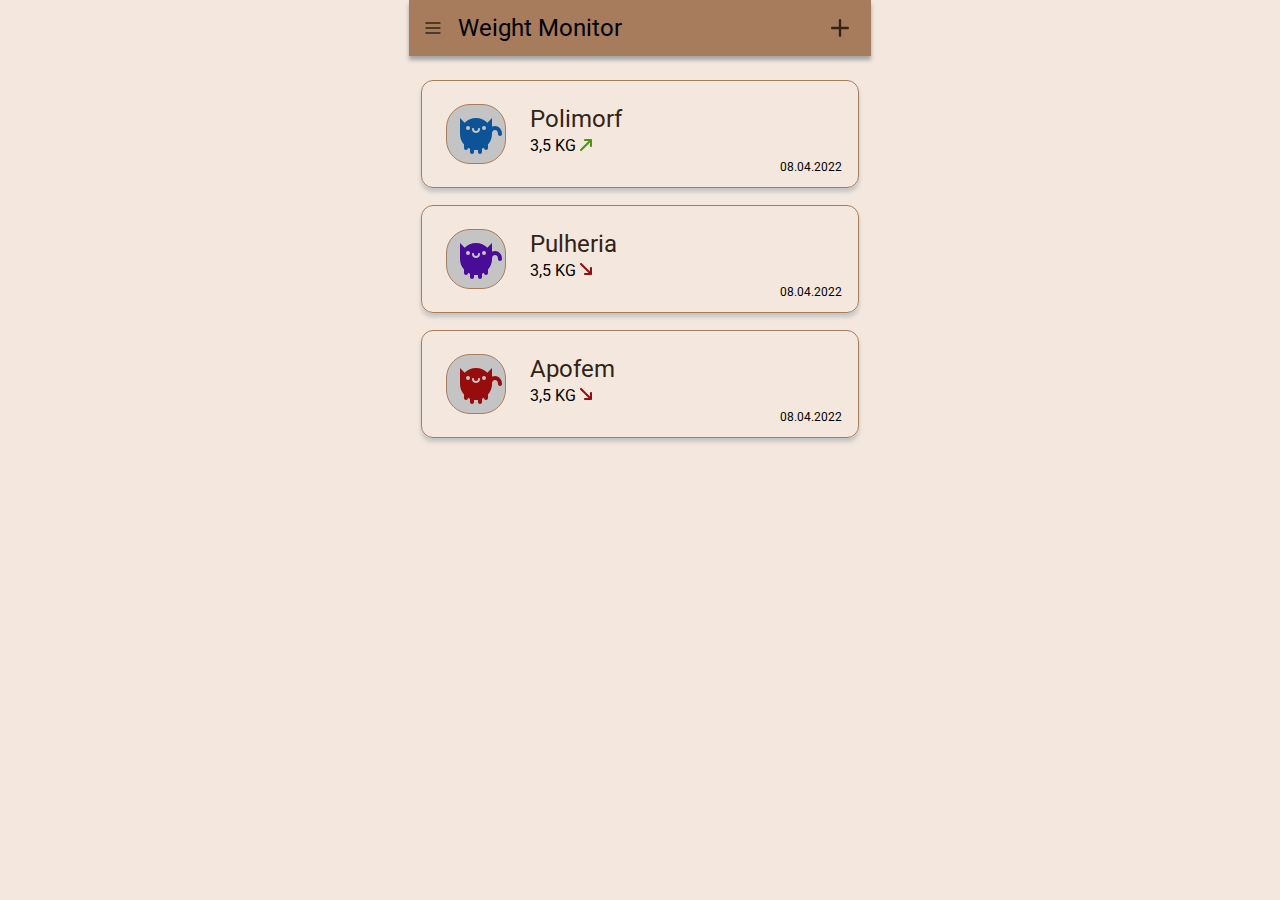
==== commit 4f5cc0a5: "add style" ====
--- a/index.html
+++ b/index.html
@@ -12,8 +12,8 @@
     <link href="https://fonts.googleapis.com/css2?family=Roboto:wght@100;300;400;500&display=swap" rel="stylesheet">
     <title>Entities</title>
 </head>
-<body>
-<header class="interface container">
+<body class="container">
+<header class="interface">
     <div class="interface__left">
         <svg width="16" height="12" viewBox="0 0 16 12" fill="none" xmlns="http://www.w3.org/2000/svg">
             <path fill-rule="evenodd" clip-rule="evenodd"
@@ -34,7 +34,7 @@
               fill="#332317"/>
     </svg>
 </header>
-<main class="container">
+<main>
     <div class="content">
         <section class="animal">
             <div class="animal__left">
--- a/public/styles/style.css
+++ b/public/styles/style.css
@@ -20,7 +20,7 @@
 }
 
 .container {
-    max-width: 762px;
+    max-width: 462px;
     margin: 0 auto;
 }
 
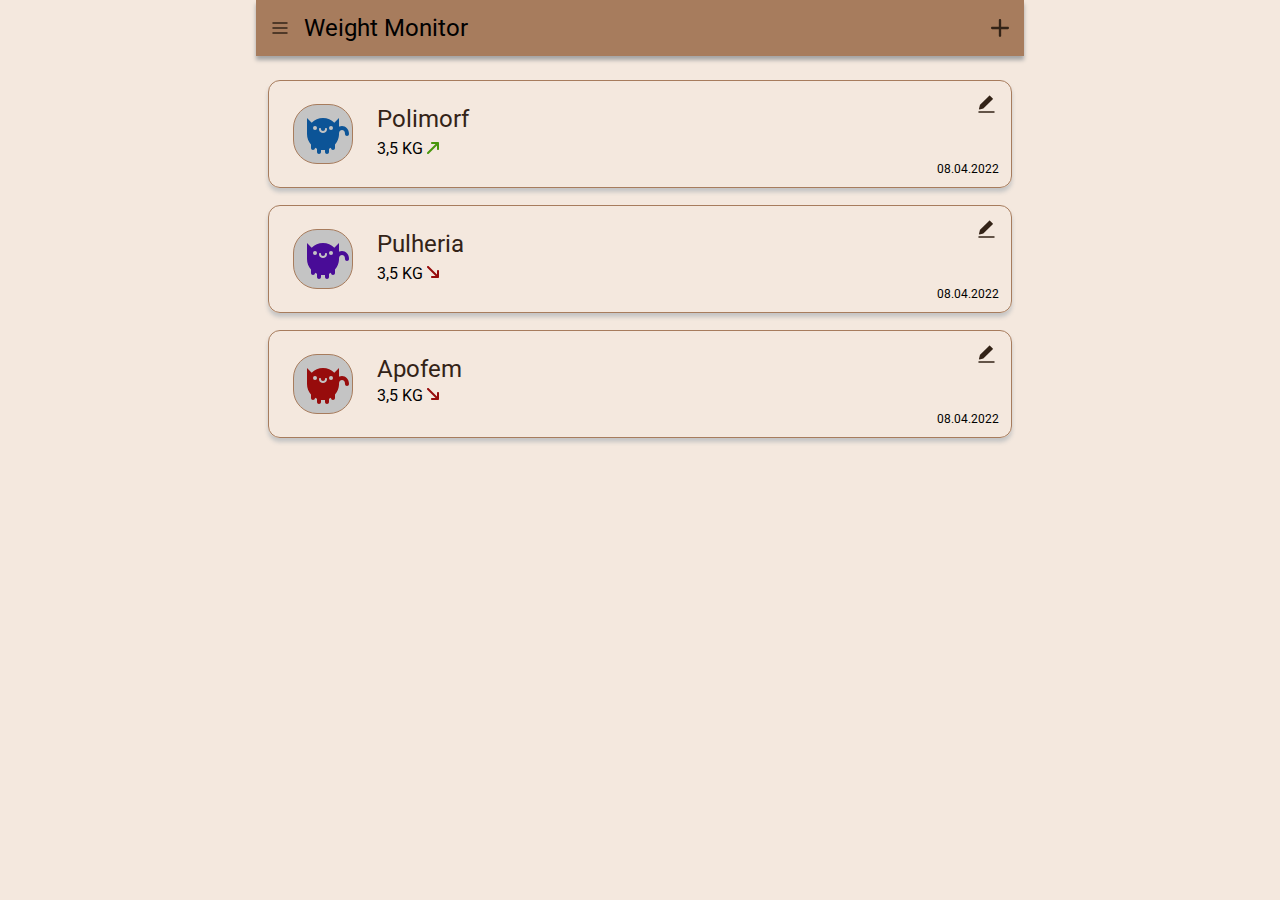
==== commit 4ab6f022: "add style" ====
--- a/index.html
+++ b/index.html
@@ -9,23 +9,24 @@
     <link href="public/styles/style.css" rel="stylesheet" type="text/css">
     <link rel="preconnect" href="https://fonts.googleapis.com">
     <link rel="preconnect" href="https://fonts.gstatic.com" crossorigin>
-    <link href="https://fonts.googleapis.com/css2?family=Roboto:wght@100;300;400;500&display=swap" rel="stylesheet">
+    <link href="https://fonts.googleapis.com/css2?family=Roboto:wght@400&display=swap" rel="stylesheet">
     <title>Entities</title>
 </head>
-<body class="container">
-<header class="interface">
+<body>
+<header class="interface container">
     <div class="interface__left">
-        <svg width="16" height="12" viewBox="0 0 16 12" fill="none" xmlns="http://www.w3.org/2000/svg">
+        <svg width="24" height="24" viewBox="0 0 24 24" fill="none" xmlns="http://www.w3.org/2000/svg">
             <path fill-rule="evenodd" clip-rule="evenodd"
-                  d="M15.75 6C15.75 5.58579 15.4142 5.25 15 5.25H1C0.585786 5.25 0.25 5.58579 0.25 6C0.25 6.41421 0.585786 6.75 1 6.75H15C15.4142 6.75 15.75 6.41421 15.75 6Z"
+                  d="M19.75 12C19.75 11.5858 19.4142 11.25 19 11.25H5C4.58579 11.25 4.25 11.5858 4.25 12C4.25 12.4142 4.58579 12.75 5 12.75H19C19.4142 12.75 19.75 12.4142 19.75 12Z"
                   fill="#332317"/>
             <path fill-rule="evenodd" clip-rule="evenodd"
-                  d="M15.75 1C15.75 0.585786 15.4142 0.25 15 0.25H1C0.585786 0.25 0.25 0.585786 0.25 1C0.25 1.41421 0.585786 1.75 1 1.75H15C15.4142 1.75 15.75 1.41421 15.75 1Z"
+                  d="M19.75 7C19.75 6.58579 19.4142 6.25 19 6.25H5C4.58579 6.25 4.25 6.58579 4.25 7C4.25 7.41421 4.58579 7.75 5 7.75H19C19.4142 7.75 19.75 7.41421 19.75 7Z"
                   fill="#332317"/>
             <path fill-rule="evenodd" clip-rule="evenodd"
-                  d="M15.75 11C15.75 10.5858 15.4142 10.25 15 10.25H1C0.585786 10.25 0.25 10.5858 0.25 11C0.25 11.4142 0.585786 11.75 1 11.75H15C15.4142 11.75 15.75 11.4142 15.75 11Z"
+                  d="M19.75 17C19.75 16.5858 19.4142 16.25 19 16.25H5C4.58579 16.25 4.25 16.5858 4.25 17C4.25 17.4142 4.58579 17.75 5 17.75H19C19.4142 17.75 19.75 17.4142 19.75 17Z"
                   fill="#332317"/>
         </svg>
+
         <h1 class="interface__title">Weight Monitor</h1>
     </div>
     <svg class="interface__right" width="24" height="24" viewBox="0 0 24 24" fill="none"
@@ -34,9 +35,10 @@
               fill="#332317"/>
     </svg>
 </header>
-<main>
+
+<main class="container">
     <div class="content">
-        <section class="animal">
+        <div class="animal">
             <div class="animal__left">
                 <svg width="60" height="60" viewBox="0 0 60 60" fill="none"
                      xmlns="http://www.w3.org/2000/svg">
@@ -55,37 +57,38 @@
                 </svg>
                 <div class="cat">
                     <h2 class="cat__name">Polimorf</h2>
-                    <span class="cat__weight">3,5 KG
-  <svg width="13" height="13" viewBox="0 0 13 13" fill="none" xmlns="http://www.w3.org/2000/svg">
-<path d="M11.9258 1.6142C11.8243 1.36985 11.6301 1.17568 11.3858 1.0742C11.2656 1.02296 11.1365 0.995782 11.0058 0.994202H5.0058C4.74058 0.994202 4.48623 1.09956 4.29869 1.2871C4.11116 1.47463 4.0058 1.72899 4.0058 1.9942C4.0058 2.25942 4.11116 2.51377 4.29869 2.70131C4.48623 2.88884 4.74058 2.9942 5.0058 2.9942H8.5958L0.295798 11.2842C0.20207 11.3772 0.127676 11.4878 0.0769072 11.6096C0.0261385 11.7315 0 11.8622 0 11.9942C0 12.1262 0.0261385 12.2569 0.0769072 12.3788C0.127676 12.5006 0.20207 12.6112 0.295798 12.7042C0.388761 12.7979 0.499362 12.8723 0.621222 12.9231C0.743081 12.9739 0.873786 13 1.0058 13C1.13781 13 1.26852 12.9739 1.39038 12.9231C1.51223 12.8723 1.62284 12.7979 1.7158 12.7042L10.0058 4.4042V7.9942C10.0058 8.25942 10.1112 8.51377 10.2987 8.70131C10.4862 8.88885 10.7406 8.9942 11.0058 8.9942C11.271 8.9942 11.5254 8.88885 11.7129 8.70131C11.9004 8.51377 12.0058 8.25942 12.0058 7.9942V1.9942C12.0042 1.86352 11.977 1.73442 11.9258 1.6142Z"
-      fill="#49970C"/>
-</svg>
-
-    </span>
+                    <div class="cat__weight">
+                        3,5 KG
+                        <svg width="13" height="13" viewBox="0 0 13 13" fill="none" xmlns="http://www.w3.org/2000/svg">
+                            <path d="M11.9258 1.6142C11.8243 1.36985 11.6301 1.17568 11.3858 1.0742C11.2656 1.02296 11.1365 0.995782 11.0058 0.994202H5.0058C4.74058 0.994202 4.48623 1.09956 4.29869 1.2871C4.11116 1.47463 4.0058 1.72899 4.0058 1.9942C4.0058 2.25942 4.11116 2.51377 4.29869 2.70131C4.48623 2.88884 4.74058 2.9942 5.0058 2.9942H8.5958L0.295798 11.2842C0.20207 11.3772 0.127676 11.4878 0.0769072 11.6096C0.0261385 11.7315 0 11.8622 0 11.9942C0 12.1262 0.0261385 12.2569 0.0769072 12.3788C0.127676 12.5006 0.20207 12.6112 0.295798 12.7042C0.388761 12.7979 0.499362 12.8723 0.621222 12.9231C0.743081 12.9739 0.873786 13 1.0058 13C1.13781 13 1.26852 12.9739 1.39038 12.9231C1.51223 12.8723 1.62284 12.7979 1.7158 12.7042L10.0058 4.4042V7.9942C10.0058 8.25942 10.1112 8.51377 10.2987 8.70131C10.4862 8.88885 10.7406 8.9942 11.0058 8.9942C11.271 8.9942 11.5254 8.88885 11.7129 8.70131C11.9004 8.51377 12.0058 8.25942 12.0058 7.9942V1.9942C12.0042 1.86352 11.977 1.73442 11.9258 1.6142Z"
+                                  fill="#49970C"/>
+                        </svg>
+                    </div>
                 </div>
             </div>
             <div class="animal__right">
-                <svg class="animal__right-pen" width="17" height="18" viewBox="0 0 17 18" fill="none"
+                <svg class="animal__right-pen" width="24" height="24" viewBox="0 0 24 24" fill="none"
                      xmlns="http://www.w3.org/2000/svg">
-                    <path d="M11.6066 0.5C11.7392 0.5 11.8664 0.552678 11.9602 0.646447L14.7886 3.47487C14.9838 3.67014 14.9838 3.98672 14.7886 4.18198L5.59619 13.3744C5.53337 13.4372 5.45495 13.4821 5.369 13.5046L1.54057 14.5046C1.36883 14.5494 1.18617 14.4999 1.06066 14.3744C0.93514 14.2489 0.885581 14.0662 0.930441 13.8945L1.93044 10.066C1.95289 9.98007 1.99784 9.90165 2.06066 9.83883L11.253 0.646447C11.3468 0.552678 11.474 0.5 11.6066 0.5Z"
+                    <path d="M14.6066 3.5C14.7392 3.5 14.8664 3.55268 14.9602 3.64645L17.7886 6.47487C17.9838 6.67014 17.9838 6.98672 17.7886 7.18198L8.59619 16.3744C8.53337 16.4372 8.45495 16.4821 8.369 16.5046L4.54057 17.5046C4.36883 17.5494 4.18617 17.4999 4.06066 17.3744C3.93514 17.2489 3.88558 17.0662 3.93044 16.8945L4.93044 13.066C4.95289 12.9801 4.99784 12.9017 5.06066 12.8388L14.253 3.64645C14.3468 3.55268 14.474 3.5 14.6066 3.5Z"
                           fill="#332317"/>
-                    <path d="M1 16.25C0.585786 16.25 0.25 16.5858 0.25 17C0.25 17.4142 0.585786 17.75 1 17.75H16C16.4142 17.75 16.75 17.4142 16.75 17C16.75 16.5858 16.4142 16.25 16 16.25H1Z"
+                    <path d="M4 19.25C3.58579 19.25 3.25 19.5858 3.25 20C3.25 20.4142 3.58579 20.75 4 20.75H19C19.4142 20.75 19.75 20.4142 19.75 20C19.75 19.5858 19.4142 19.25 19 19.25H4Z"
                           fill="#332317"/>
                 </svg>
+
                 <div class="animal__right-date">08.04.2022</div>
             </div>
-        </section>
-        <section class="animal">
+        </div>
+        <div class="animal">
             <div class="animal__left">
                 <svg width="60" height="60" viewBox="0 0 60 60" fill="none"
                      xmlns="http://www.w3.org/2000/svg">
                     <rect x="0.5" y="0.5" width="59" height="59" rx="23.5" fill="#C4C4C4" stroke="#A77C5D"/>
-                    <path class="catimg_Pulheria" fill-rule="evenodd" clip-rule="evenodd"
+                    <path fill-rule="evenodd" clip-rule="evenodd"
                           d="M47.0216 26.8679C46.4827 27.4427 46 28.4282 46 30C46 31.1046 45.1046 32 44 32C42.8954 32 42 31.1046 42 30C42 27.5719 42.7673 25.5573 44.1034 24.1321C45.43 22.7171 47.2134 22 49 22C50.7866 22 52.57 22.7172 53.8966 24.1321C55.2327 25.5573 56 27.5719 56 30.0001C56 31.1046 55.1046 32.0001 54 32.0001C52.8954 32.0001 52 31.1046 52 30.0001C52 28.4282 51.5173 27.4427 50.9784 26.8679C50.43 26.2829 49.7134 26 49 26C48.2866 26 47.57 26.2829 47.0216 26.8679Z"
-                          fill="#0C5497"/>
+                          fill="var(--cat1-color)"/>
                     <path class="catimg_Pulheria" fill-rule="evenodd" clip-rule="evenodd"
                           d="M42 40.5833C44.4895 37.7628 46 34.0578 46 30V14L41.3137 18.6863C38.4183 15.7909 34.4183 14 30 14C25.5817 14 21.5817 15.7909 18.6863 18.6863L14 14V30C14 34.0578 15.5105 37.7628 18 40.5833V44C18 45.1046 18.8954 46 20 46C21.1046 46 22 45.1046 22 44V43.8595C22.64 44.2297 23.308 44.5568 24 44.837V48C24 49.1046 24.8954 50 26 50C27.1046 50 28 49.1046 28 48V45.8762C28.6552 45.9579 29.3227 46 30 46C30.6773 46 31.3448 45.9579 32 45.8762V48C32 49.1046 32.8954 50 34 50C35.1046 50 36 49.1046 36 48V44.837C36.692 44.5568 37.36 44.2297 38 43.8595V44C38 45.1046 38.8954 46 40 46C41.1046 46 42 45.1046 42 44V40.5833Z"
-                          fill="#0C5497"/>
+                          fill="var(--cat1-color)"/>
                     <circle cx="22" cy="24" r="2" fill="#C4C4C4"/>
                     <circle cx="38" cy="24" r="2" fill="#C4C4C4"/>
                     <path fill-rule="evenodd" clip-rule="evenodd"
@@ -94,38 +97,39 @@
                 </svg>
                 <div class="cat">
                     <h2 class="cat__name">Pulheria</h2>
-                    <span class="cat__weight">3,5 KG
-  <svg width="13" height="13" viewBox="0 0 13 13" fill="none" xmlns="http://www.w3.org/2000/svg">
-<path d="M11.3858 11.9258C11.6301 11.8243 11.8243 11.6301 11.9258 11.3858C11.977 11.2656 12.0042 11.1365 12.0058 11.0058V5.0058C12.0058 4.74058 11.9004 4.48623 11.7129 4.29869C11.5254 4.11116 11.271 4.0058 11.0058 4.0058C10.7406 4.0058 10.4862 4.11116 10.2987 4.29869C10.1112 4.48623 10.0058 4.74058 10.0058 5.0058V8.5958L1.7158 0.295798C1.62283 0.20207 1.51223 0.127676 1.39038 0.0769072C1.26852 0.0261385 1.13781 0 1.0058 0C0.873787 0 0.743081 0.0261385 0.621222 0.0769072C0.499362 0.127676 0.388762 0.20207 0.295799 0.295798C0.202071 0.388761 0.127675 0.499362 0.0769062 0.621222C0.0261374 0.743081 0 0.873786 0 1.0058C0 1.13781 0.0261374 1.26852 0.0769062 1.39038C0.127675 1.51223 0.202071 1.62284 0.295799 1.7158L8.5958 10.0058H5.0058C4.74058 10.0058 4.48623 10.1112 4.29869 10.2987C4.11115 10.4862 4.0058 10.7406 4.0058 11.0058C4.0058 11.271 4.11115 11.5254 4.29869 11.7129C4.48623 11.9004 4.74058 12.0058 5.0058 12.0058H11.0058C11.1365 12.0042 11.2656 11.977 11.3858 11.9258Z"
-      fill="#970C0C"/>
-</svg>
-    </span>
+                    <div class="cat__weight">3,5 KG
+                        <svg width="13" height="13" viewBox="0 0 13 13" fill="none" xmlns="http://www.w3.org/2000/svg">
+                            <path d="M11.3858 11.9258C11.6301 11.8243 11.8243 11.6301 11.9258 11.3858C11.977 11.2656 12.0042 11.1365 12.0058 11.0058V5.0058C12.0058 4.74058 11.9004 4.48623 11.7129 4.29869C11.5254 4.11116 11.271 4.0058 11.0058 4.0058C10.7406 4.0058 10.4862 4.11116 10.2987 4.29869C10.1112 4.48623 10.0058 4.74058 10.0058 5.0058V8.5958L1.7158 0.295798C1.62283 0.20207 1.51223 0.127676 1.39038 0.0769072C1.26852 0.0261385 1.13781 0 1.0058 0C0.873787 0 0.743081 0.0261385 0.621222 0.0769072C0.499362 0.127676 0.388762 0.20207 0.295799 0.295798C0.202071 0.388761 0.127675 0.499362 0.0769062 0.621222C0.0261374 0.743081 0 0.873786 0 1.0058C0 1.13781 0.0261374 1.26852 0.0769062 1.39038C0.127675 1.51223 0.202071 1.62284 0.295799 1.7158L8.5958 10.0058H5.0058C4.74058 10.0058 4.48623 10.1112 4.29869 10.2987C4.11115 10.4862 4.0058 10.7406 4.0058 11.0058C4.0058 11.271 4.11115 11.5254 4.29869 11.7129C4.48623 11.9004 4.74058 12.0058 5.0058 12.0058H11.0058C11.1365 12.0042 11.2656 11.977 11.3858 11.9258Z"
+                                  fill="#970C0C"/>
+                        </svg>
+                    </div>
                 </div>
             </div>
             <div class="animal__right">
-                <svg class="animal__right-pen" width="17" height="18" viewBox="0 0 17 18" fill="var(--cat1-color)"
+
+                <svg class="animal__right-pen" width="24" height="24" viewBox="0 0 24 24" fill="none"
                      xmlns="http://www.w3.org/2000/svg">
-                    <path d="M11.6066 0.5C11.7392 0.5 11.8664 0.552678 11.9602 0.646447L14.7886 3.47487C14.9838 3.67014 14.9838 3.98672 14.7886 4.18198L5.59619 13.3744C5.53337 13.4372 5.45495 13.4821 5.369 13.5046L1.54057 14.5046C1.36883 14.5494 1.18617 14.4999 1.06066 14.3744C0.93514 14.2489 0.885581 14.0662 0.930441 13.8945L1.93044 10.066C1.95289 9.98007 1.99784 9.90165 2.06066 9.83883L11.253 0.646447C11.3468 0.552678 11.474 0.5 11.6066 0.5Z"
+                    <path d="M14.6066 3.5C14.7392 3.5 14.8664 3.55268 14.9602 3.64645L17.7886 6.47487C17.9838 6.67014 17.9838 6.98672 17.7886 7.18198L8.59619 16.3744C8.53337 16.4372 8.45495 16.4821 8.369 16.5046L4.54057 17.5046C4.36883 17.5494 4.18617 17.4999 4.06066 17.3744C3.93514 17.2489 3.88558 17.0662 3.93044 16.8945L4.93044 13.066C4.95289 12.9801 4.99784 12.9017 5.06066 12.8388L14.253 3.64645C14.3468 3.55268 14.474 3.5 14.6066 3.5Z"
                           fill="#332317"/>
-                    <path d="M1 16.25C0.585786 16.25 0.25 16.5858 0.25 17C0.25 17.4142 0.585786 17.75 1 17.75H16C16.4142 17.75 16.75 17.4142 16.75 17C16.75 16.5858 16.4142 16.25 16 16.25H1Z"
+                    <path d="M4 19.25C3.58579 19.25 3.25 19.5858 3.25 20C3.25 20.4142 3.58579 20.75 4 20.75H19C19.4142 20.75 19.75 20.4142 19.75 20C19.75 19.5858 19.4142 19.25 19 19.25H4Z"
                           fill="#332317"/>
                 </svg>
 
                 <div class="animal__right-date">08.04.2022</div>
 
             </div>
-        </section>
-        <section class="animal">
+        </div>
+        <div class="animal">
             <div class="animal__left">
                 <svg width="60" height="60" viewBox="0 0 60 60" fill="none"
                      xmlns="http://www.w3.org/2000/svg">
                     <rect x="0.5" y="0.5" width="59" height="59" rx="23.5" fill="#C4C4C4" stroke="#A77C5D"/>
-                    <path class="catimg_Apofem" fill-rule="evenodd" clip-rule="evenodd"
+                    <path fill-rule="evenodd" clip-rule="evenodd"
                           d="M47.0216 26.8679C46.4827 27.4427 46 28.4282 46 30C46 31.1046 45.1046 32 44 32C42.8954 32 42 31.1046 42 30C42 27.5719 42.7673 25.5573 44.1034 24.1321C45.43 22.7171 47.2134 22 49 22C50.7866 22 52.57 22.7172 53.8966 24.1321C55.2327 25.5573 56 27.5719 56 30.0001C56 31.1046 55.1046 32.0001 54 32.0001C52.8954 32.0001 52 31.1046 52 30.0001C52 28.4282 51.5173 27.4427 50.9784 26.8679C50.43 26.2829 49.7134 26 49 26C48.2866 26 47.57 26.2829 47.0216 26.8679Z"
-                          fill="#0C5497"/>
-                    <path class="catimg_Apofem" fill-rule="evenodd" clip-rule="evenodd"
+                          fill="var(--cat4-color)"/>
+                    <path fill-rule="evenodd" clip-rule="evenodd"
                           d="M42 40.5833C44.4895 37.7628 46 34.0578 46 30V14L41.3137 18.6863C38.4183 15.7909 34.4183 14 30 14C25.5817 14 21.5817 15.7909 18.6863 18.6863L14 14V30C14 34.0578 15.5105 37.7628 18 40.5833V44C18 45.1046 18.8954 46 20 46C21.1046 46 22 45.1046 22 44V43.8595C22.64 44.2297 23.308 44.5568 24 44.837V48C24 49.1046 24.8954 50 26 50C27.1046 50 28 49.1046 28 48V45.8762C28.6552 45.9579 29.3227 46 30 46C30.6773 46 31.3448 45.9579 32 45.8762V48C32 49.1046 32.8954 50 34 50C35.1046 50 36 49.1046 36 48V44.837C36.692 44.5568 37.36 44.2297 38 43.8595V44C38 45.1046 38.8954 46 40 46C41.1046 46 42 45.1046 42 44V40.5833Z"
-                          fill="#0C5497"/>
+                          fill="var(--cat4-color)"/>
                     <circle cx="22" cy="24" r="2" fill="#C4C4C4"/>
                     <circle cx="38" cy="24" r="2" fill="#C4C4C4"/>
                     <path fill-rule="evenodd" clip-rule="evenodd"
@@ -135,29 +139,29 @@
                 <div class="cat">
 
                     <h2 class="cat__name">Apofem</h2>
-                    <span class=entilies__weight">3,5 KG
-<svg width="13" height="13" viewBox="0 0 13 13" fill="none" xmlns="http://www.w3.org/2000/svg">
-<path d="M11.3858 11.9258C11.6301 11.8243 11.8243 11.6301 11.9258 11.3858C11.977 11.2656 12.0042 11.1365 12.0058 11.0058V5.0058C12.0058 4.74058 11.9004 4.48623 11.7129 4.29869C11.5254 4.11116 11.271 4.0058 11.0058 4.0058C10.7406 4.0058 10.4862 4.11116 10.2987 4.29869C10.1112 4.48623 10.0058 4.74058 10.0058 5.0058V8.5958L1.7158 0.295798C1.62283 0.20207 1.51223 0.127676 1.39038 0.0769072C1.26852 0.0261385 1.13781 0 1.0058 0C0.873787 0 0.743081 0.0261385 0.621222 0.0769072C0.499362 0.127676 0.388762 0.20207 0.295799 0.295798C0.202071 0.388761 0.127675 0.499362 0.0769062 0.621222C0.0261374 0.743081 0 0.873786 0 1.0058C0 1.13781 0.0261374 1.26852 0.0769062 1.39038C0.127675 1.51223 0.202071 1.62284 0.295799 1.7158L8.5958 10.0058H5.0058C4.74058 10.0058 4.48623 10.1112 4.29869 10.2987C4.11115 10.4862 4.0058 10.7406 4.0058 11.0058C4.0058 11.271 4.11115 11.5254 4.29869 11.7129C4.48623 11.9004 4.74058 12.0058 5.0058 12.0058H11.0058C11.1365 12.0042 11.2656 11.977 11.3858 11.9258Z"
-      fill="#970C0C"/>
-</svg>
+                    <div class=entilies__weight">3,5 KG
+                        <svg width="13" height="13" viewBox="0 0 13 13" fill="none" xmlns="http://www.w3.org/2000/svg">
+                            <path d="M11.3858 11.9258C11.6301 11.8243 11.8243 11.6301 11.9258 11.3858C11.977 11.2656 12.0042 11.1365 12.0058 11.0058V5.0058C12.0058 4.74058 11.9004 4.48623 11.7129 4.29869C11.5254 4.11116 11.271 4.0058 11.0058 4.0058C10.7406 4.0058 10.4862 4.11116 10.2987 4.29869C10.1112 4.48623 10.0058 4.74058 10.0058 5.0058V8.5958L1.7158 0.295798C1.62283 0.20207 1.51223 0.127676 1.39038 0.0769072C1.26852 0.0261385 1.13781 0 1.0058 0C0.873787 0 0.743081 0.0261385 0.621222 0.0769072C0.499362 0.127676 0.388762 0.20207 0.295799 0.295798C0.202071 0.388761 0.127675 0.499362 0.0769062 0.621222C0.0261374 0.743081 0 0.873786 0 1.0058C0 1.13781 0.0261374 1.26852 0.0769062 1.39038C0.127675 1.51223 0.202071 1.62284 0.295799 1.7158L8.5958 10.0058H5.0058C4.74058 10.0058 4.48623 10.1112 4.29869 10.2987C4.11115 10.4862 4.0058 10.7406 4.0058 11.0058C4.0058 11.271 4.11115 11.5254 4.29869 11.7129C4.48623 11.9004 4.74058 12.0058 5.0058 12.0058H11.0058C11.1365 12.0042 11.2656 11.977 11.3858 11.9258Z"
+                                  fill="#970C0C"/>
+                        </svg>
 
 
-    </span>
+                    </div>
                 </div>
             </div>
             <div class="animal__right">
-                <svg class="animal__right-pen" width="17" height="18" viewBox="0 0 17 18" fill="none"
+                <svg class="animal__right-pen" width="24" height="24" viewBox="0 0 24 24" fill="none"
                      xmlns="http://www.w3.org/2000/svg">
-                    <path d="M11.6066 0.5C11.7392 0.5 11.8664 0.552678 11.9602 0.646447L14.7886 3.47487C14.9838 3.67014 14.9838 3.98672 14.7886 4.18198L5.59619 13.3744C5.53337 13.4372 5.45495 13.4821 5.369 13.5046L1.54057 14.5046C1.36883 14.5494 1.18617 14.4999 1.06066 14.3744C0.93514 14.2489 0.885581 14.0662 0.930441 13.8945L1.93044 10.066C1.95289 9.98007 1.99784 9.90165 2.06066 9.83883L11.253 0.646447C11.3468 0.552678 11.474 0.5 11.6066 0.5Z"
+                    <path d="M14.6066 3.5C14.7392 3.5 14.8664 3.55268 14.9602 3.64645L17.7886 6.47487C17.9838 6.67014 17.9838 6.98672 17.7886 7.18198L8.59619 16.3744C8.53337 16.4372 8.45495 16.4821 8.369 16.5046L4.54057 17.5046C4.36883 17.5494 4.18617 17.4999 4.06066 17.3744C3.93514 17.2489 3.88558 17.0662 3.93044 16.8945L4.93044 13.066C4.95289 12.9801 4.99784 12.9017 5.06066 12.8388L14.253 3.64645C14.3468 3.55268 14.474 3.5 14.6066 3.5Z"
                           fill="#332317"/>
-                    <path d="M1 16.25C0.585786 16.25 0.25 16.5858 0.25 17C0.25 17.4142 0.585786 17.75 1 17.75H16C16.4142 17.75 16.75 17.4142 16.75 17C16.75 16.5858 16.4142 16.25 16 16.25H1Z"
+                    <path d="M4 19.25C3.58579 19.25 3.25 19.5858 3.25 20C3.25 20.4142 3.58579 20.75 4 20.75H19C19.4142 20.75 19.75 20.4142 19.75 20C19.75 19.5858 19.4142 19.25 19 19.25H4Z"
                           fill="#332317"/>
                 </svg>
 
                 <div class="animal__right-date">08.04.2022</div>
 
             </div>
-        </section>
+        </div>
     </div>
 </main>
 </body>
--- a/public/styles/style.css
+++ b/public/styles/style.css
@@ -17,11 +17,13 @@
     font-family: 'Roboto', serif;
     background-color: var(--color2);
     height: 100vh;
+
 }
 
 .container {
-    max-width: 462px;
+    max-width: 768px;
     margin: 0 auto;
+
 }
 
 /*HEADER*/
@@ -37,18 +39,18 @@
 .interface__left {
     display: flex;
     align-items: center;
-    gap: 16.25px;
-    margin-left: 16.25px;
+    gap: 12px;
+    margin-left: 12px;
 }
 
 .interface__right {
-    margin-right: 19px;
+    margin-right: 12px;
 }
 
 .interface__title {
-    font-weight: 400;
     font-size: 24px;
     line-height: 28px;
+    font-weight:400 ;
 }
 
 /* MAIN*/
@@ -80,8 +82,9 @@
 .cat__name {
     color: var(--color3);
     font-size: 24px;
+    line-height: 28px;
     font-weight: 400;
-    line-height: 28px;
+
 }
 
 .cat {
@@ -90,7 +93,7 @@
     grid-template-rows: 36px 46px;
 }
 
-.entilies__weight {
+.cat__weight {
     font-size: 16px;
     line-height: 24px;
 }
@@ -99,30 +102,17 @@
     display: flex;
     flex-direction: column;
     align-items: end;
-    margin-right: 16.25px;
+    margin-right: 12px;
 }
 
 .animal__right-pen {
-    margin-bottom: 49.25px;
-    opacity: 0;
-    float: right;
-    transition: .3s ease-in-out;
-}
+    margin-bottom: 47px;
 
-.animal__right-pen:hover {
-    opacity: 1;
-    transform: scale(1.2);
-    cursor: pointer;
+
 }
 
 .animal__right-date {
     font-size: 12px;
 }
 
-.catimg_Apofem {
-    fill: var(--cat4-color);
-}
 
-.catimg_Pulheria {
-    fill: var(--cat1-color);
-}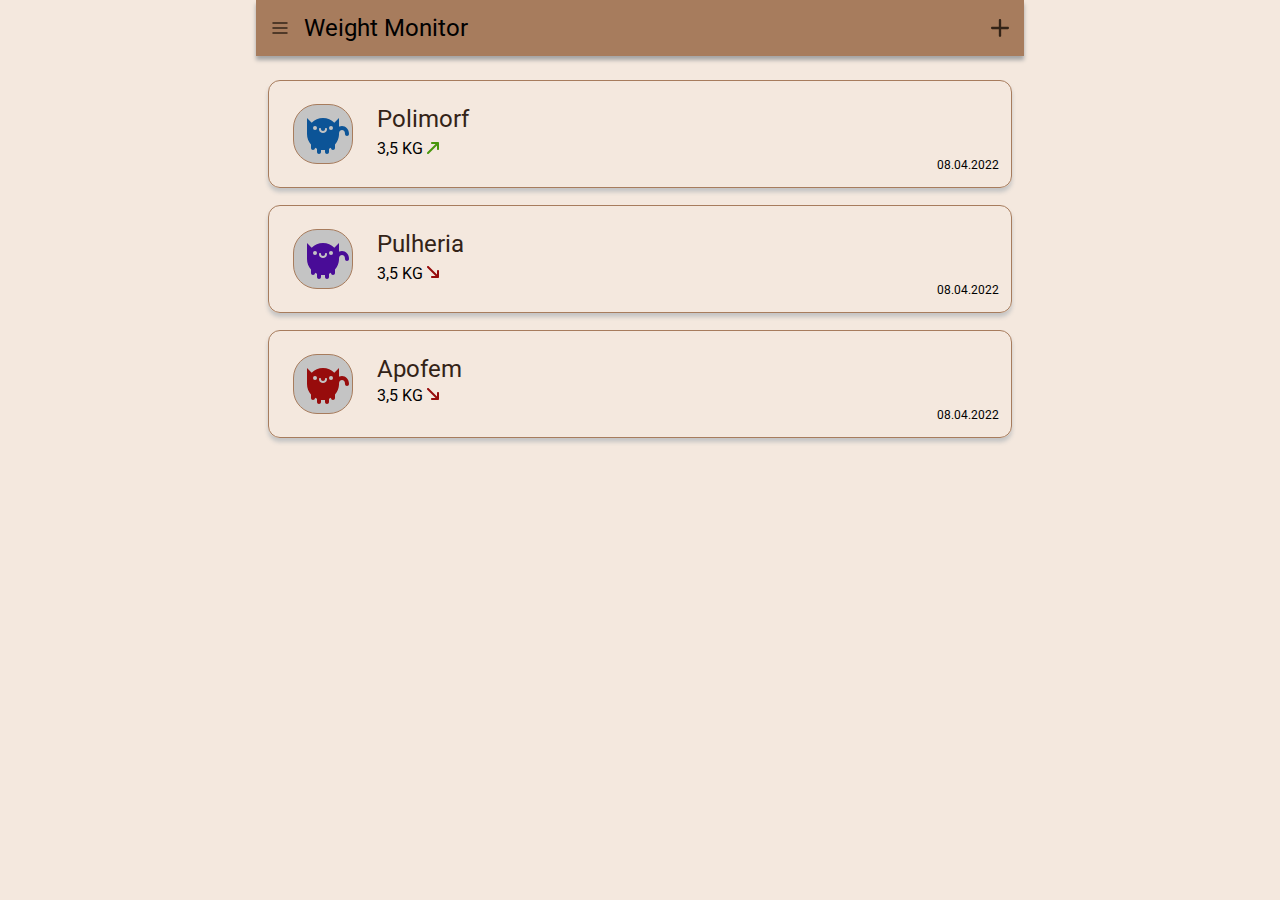
==== commit 2e8e57b4: "add style" ====
--- a/index.html
+++ b/index.html
@@ -37,6 +37,7 @@
 </header>
 
 <main class="container">
+
     <div class="content">
         <div class="animal">
             <div class="animal__left">
@@ -67,14 +68,13 @@
                 </div>
             </div>
             <div class="animal__right">
-                <svg class="animal__right-pen" width="24" height="24" viewBox="0 0 24 24" fill="none"
+                <svg class="animal__right-pen pen" width="24" height="24" viewBox="0 0 24 24" fill="none"
                      xmlns="http://www.w3.org/2000/svg">
                     <path d="M14.6066 3.5C14.7392 3.5 14.8664 3.55268 14.9602 3.64645L17.7886 6.47487C17.9838 6.67014 17.9838 6.98672 17.7886 7.18198L8.59619 16.3744C8.53337 16.4372 8.45495 16.4821 8.369 16.5046L4.54057 17.5046C4.36883 17.5494 4.18617 17.4999 4.06066 17.3744C3.93514 17.2489 3.88558 17.0662 3.93044 16.8945L4.93044 13.066C4.95289 12.9801 4.99784 12.9017 5.06066 12.8388L14.253 3.64645C14.3468 3.55268 14.474 3.5 14.6066 3.5Z"
                           fill="#332317"/>
                     <path d="M4 19.25C3.58579 19.25 3.25 19.5858 3.25 20C3.25 20.4142 3.58579 20.75 4 20.75H19C19.4142 20.75 19.75 20.4142 19.75 20C19.75 19.5858 19.4142 19.25 19 19.25H4Z"
                           fill="#332317"/>
                 </svg>
-
                 <div class="animal__right-date">08.04.2022</div>
             </div>
         </div>
@@ -107,7 +107,7 @@
             </div>
             <div class="animal__right">
 
-                <svg class="animal__right-pen" width="24" height="24" viewBox="0 0 24 24" fill="none"
+                <svg class="animal__right-pen pen" width="24" height="24" viewBox="0 0 24 24" fill="none"
                      xmlns="http://www.w3.org/2000/svg">
                     <path d="M14.6066 3.5C14.7392 3.5 14.8664 3.55268 14.9602 3.64645L17.7886 6.47487C17.9838 6.67014 17.9838 6.98672 17.7886 7.18198L8.59619 16.3744C8.53337 16.4372 8.45495 16.4821 8.369 16.5046L4.54057 17.5046C4.36883 17.5494 4.18617 17.4999 4.06066 17.3744C3.93514 17.2489 3.88558 17.0662 3.93044 16.8945L4.93044 13.066C4.95289 12.9801 4.99784 12.9017 5.06066 12.8388L14.253 3.64645C14.3468 3.55268 14.474 3.5 14.6066 3.5Z"
                           fill="#332317"/>
@@ -150,7 +150,7 @@
                 </div>
             </div>
             <div class="animal__right">
-                <svg class="animal__right-pen" width="24" height="24" viewBox="0 0 24 24" fill="none"
+                <svg class="animal__right-pen pen" width="24" height="24" viewBox="0 0 24 24" fill="none"
                      xmlns="http://www.w3.org/2000/svg">
                     <path d="M14.6066 3.5C14.7392 3.5 14.8664 3.55268 14.9602 3.64645L17.7886 6.47487C17.9838 6.67014 17.9838 6.98672 17.7886 7.18198L8.59619 16.3744C8.53337 16.4372 8.45495 16.4821 8.369 16.5046L4.54057 17.5046C4.36883 17.5494 4.18617 17.4999 4.06066 17.3744C3.93514 17.2489 3.88558 17.0662 3.93044 16.8945L4.93044 13.066C4.95289 12.9801 4.99784 12.9017 5.06066 12.8388L14.253 3.64645C14.3468 3.55268 14.474 3.5 14.6066 3.5Z"
                           fill="#332317"/>
--- a/public/styles/style.css
+++ b/public/styles/style.css
@@ -50,7 +50,7 @@
 .interface__title {
     font-size: 24px;
     line-height: 28px;
-    font-weight:400 ;
+    font-weight: 400;
 }
 
 /* MAIN*/
@@ -59,6 +59,14 @@
     flex-direction: column;
     margin-top: 24px;
     gap: 17px;
+}
+
+.animal .pen {
+    opacity: 0;
+}
+
+.animal:hover .pen {
+    opacity: 1;
 }
 
 .animal {
@@ -103,16 +111,13 @@
     flex-direction: column;
     align-items: end;
     margin-right: 12px;
+    gap: 40px;
 }
 
-.animal__right-pen {
-    margin-bottom: 47px;
 
+.animal__right-date {
+    font-size: 12px;
 
 }
 
-.animal__right-date {
-    font-size: 12px;
-}
 
-
